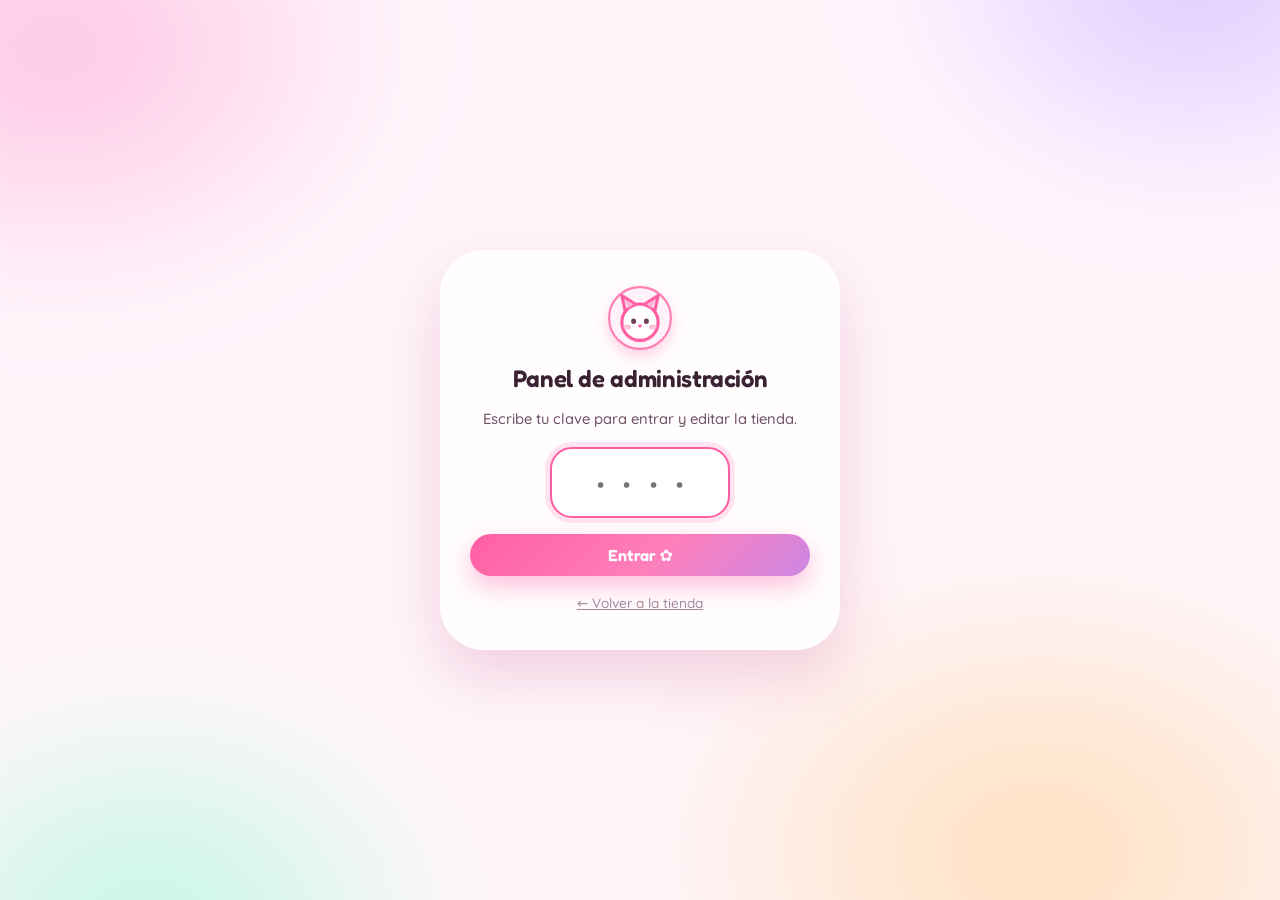
==== admin.html @ 4f2f4267 "Cargador de logo propio desde el panel Se sube desde Contenido → Identidad y se muestra en grande en" ====
<!DOCTYPE html>
<html lang="es">
<head>
<meta charset="UTF-8" />
<meta name="viewport" content="width=device-width, initial-scale=1" />
<title>Panel de administración · Verona's Cute Shop</title>
<meta name="robots" content="noindex, nofollow" />
<meta name="theme-color" content="#3a2233" />
<link rel="icon" href="assets/favicon.svg" type="image/svg+xml" />

<!-- instalable como app aparte de la tienda -->
<link rel="manifest" href="admin.webmanifest" />
<link rel="apple-touch-icon" href="assets/admin-apple-touch-icon.png" />
<meta name="apple-mobile-web-app-capable" content="yes" />
<meta name="mobile-web-app-capable" content="yes" />
<meta name="apple-mobile-web-app-status-bar-style" content="black-translucent" />
<meta name="apple-mobile-web-app-title" content="Verona Admin" />
<meta name="application-name" content="Verona Admin" />

<link rel="preconnect" href="https://fonts.googleapis.com" />
<link rel="preconnect" href="https://fonts.gstatic.com" crossorigin />
<link rel="stylesheet" href="https://fonts.googleapis.com/css2?family=Fredoka:wght@400;500;600&family=Quicksand:wght@500;600;700&family=Caveat:wght@600;700&display=swap" />
<link rel="stylesheet" href="styles.css?v=20260809" />
<link rel="stylesheet" href="admin.css?v=20260809" />
</head>

<body class="admin" data-install-banner="el panel de administración" data-install-icon="assets/admin-icon-192.png">
<div class="mesh" aria-hidden="true"></div>

<!-- ══════════════════════════════════════════ acceso -->
<section class="login-wrap" data-login>
  <form class="login-card" data-login-form>
    <span class="logo-mark" aria-hidden="true"><img src="assets/favicon.svg" alt="" /></span>
    <h1 style="font-size:1.5rem">Panel de administración</h1>
    <p style="color:var(--ink-soft);font-size:.92rem">Escribe tu clave para entrar y editar la tienda.</p>
    <input class="pin-input" type="password" inputmode="numeric" maxlength="12" placeholder="••••"
           data-pin autocomplete="current-password" aria-label="Clave de administrador" />
    <p class="note" data-login-error hidden style="font-size:.85rem">Clave incorrecta. Intenta de nuevo.</p>
    <button class="btn btn-primary btn-block" type="submit">Entrar ✿</button>
    <a href="index.html" style="font-size:.85rem;color:var(--ink-mute);text-decoration:underline">← Volver a la tienda</a>
  </form>
</section>

<!-- ══════════════════════════════════════════ panel -->
<div class="admin-shell" data-shell hidden>

  <aside class="admin-side">
    <div class="admin-brand">
      <span class="logo-mark" aria-hidden="true"><img src="assets/favicon.svg" alt="" /></span>
      <span><b data-brand-full>Verona's Cute Shop</b><small>Administración</small></span>
    </div>

    <nav class="admin-nav" data-tabs aria-label="Secciones del panel">
      <button type="button" data-tab="pedidos" class="is-active">📦 Pedidos <span class="badge" data-orders-badge hidden>0</span></button>
      <button type="button" data-tab="productos">🛍️ Productos</button>
      <button type="button" data-tab="categorias">🏷️ Categorías</button>
      <button type="button" data-tab="franelas">👕 Franelas</button>
      <button type="button" data-tab="contenido">✏️ Contenido</button>
      <button type="button" data-tab="publicar">🚀 Publicar</button>
    </nav>

    <div style="margin-top:auto;display:grid;gap:.4rem">
      <button class="btn btn-primary btn-sm side-publish" type="button" data-publish-now>
        <span data-side-publish-label>Publicar en la web</span>
      </button>
      <span class="side-publish-state" data-side-pub-state>Revisando…</span>
      <button class="tiny-btn solid" type="button" data-install data-install-always>📲 Instalar el panel</button>
      <a class="tiny-btn" href="index.html" target="_blank" rel="noopener" style="text-align:center">Ver la tienda ↗</a>
      <button class="tiny-btn danger" type="button" data-logout>Cerrar sesión</button>
    </div>
  </aside>

  <main class="admin-main">
    <div class="container">

      <!-- ─────────────────────────────── PEDIDOS -->
      <section class="panel is-active" data-panel="pedidos">
        <div class="panel-head">
          <div>
            <span class="kicker">Pedidos</span>
            <h2>Pedidos recibidos</h2>
            <p>Los pedidos hechos desde este navegador aparecen aquí. Los de tus clientes llegan por WhatsApp.</p>
          </div>
          <div style="display:flex;gap:.4rem;flex-wrap:wrap">
            <label class="tiny-btn">Importar pedido<input type="file" accept="application/json" hidden data-order-import /></label>
            <button class="tiny-btn" type="button" data-orders-export>Exportar todo</button>
          </div>
        </div>

        <div class="stat-grid" data-order-stats></div>

        <div class="note info" style="margin-bottom:1rem">
          <b>Importante:</b> esta página es estática (sin servidor), así que los pedidos se guardan en el navegador
          de quien los hace. El pedido completo te llega siempre por WhatsApp con su código
          (ej. VC-1234) y las imágenes del diseño adjuntas.
        </div>

        <div class="rows" data-orders-list></div>
      </section>

      <!-- ─────────────────────────────── PRODUCTOS -->
      <section class="panel" data-panel="productos">
        <div class="panel-head">
          <div>
            <span class="kicker">Catálogo</span>
            <h2>Productos</h2>
            <p>Agrega, edita, reordena o elimina lo que vendes.</p>
          </div>
          <button class="btn btn-primary btn-sm" type="button" data-product-new>+ Nuevo producto</button>
        </div>
        <div class="rows" data-products-list></div>
      </section>

      <!-- ─────────────────────────────── CATEGORÍAS -->
      <section class="panel" data-panel="categorias">
        <div class="panel-head">
          <div>
            <span class="kicker">Organización</span>
            <h2>Categorías</h2>
            <p>Son los filtros que ve el cliente arriba del catálogo.</p>
          </div>
          <button class="btn btn-primary btn-sm" type="button" data-cat-new>+ Nueva categoría</button>
        </div>
        <div class="box"><div class="rows" data-cats-list></div></div>
      </section>

      <!-- ─────────────────────────────── FRANELAS -->
      <section class="panel" data-panel="franelas">
        <div class="panel-head">
          <div>
            <span class="kicker">Personalizadas</span>
            <h2>Franelas</h2>
            <p>Precio base, colores, tallas con medidas y zonas de estampado.</p>
          </div>
          <div class="onoff">
            <span data-tee-onoff-text>Se ve en la tienda</span>
            <button class="switch is-on" type="button" role="switch" aria-checked="true"
                    data-tee-toggle aria-label="Mostrar u ocultar la sección de franelas">
              <span class="switch-knob"></span>
            </button>
          </div>
        </div>

        <div class="note" data-tee-off-note hidden>
          <b>La sección de franelas está oculta.</b> En la tienda no aparece el diseñador,
          ni la guía de tallas, ni los enlaces que llevan a ella. Puedes seguir editando aquí
          y encenderla cuando quieras.
        </div>

        <div class="box">
          <h3>Textos y precio</h3>
          <p class="sub">Lo que ve el cliente en la sección de franelas.</p>
          <div class="rows">
            <div class="cols-2">
              <div class="field"><label>Título</label><input data-tee="title" /></div>
              <div class="field"><label>Precio base</label><input data-tee="basePrice" type="number" step="0.5" min="0" /></div>
            </div>
            <div class="field"><label>Subtítulo</label><input data-tee="subtitle" /></div>
            <div class="field"><label>Nombre que aparece en el carrito y el pedido</label><input data-tee="productName" /></div>
            <div class="field"><label>Descripción (material, cuidados…)</label><textarea data-tee="description" rows="2"></textarea></div>
            <div class="field"><label>Nota de la guía de tallas</label><input data-tee="sizeGuideNote" /></div>
          </div>
        </div>

        <div class="box">
          <div class="head-row"><h4>Colores disponibles</h4><button class="tiny-btn solid" type="button" data-color-new>+ Color</button></div>
          <div class="rows" data-colors-list></div>
        </div>

        <div class="box">
          <div class="head-row"><h4>Tallas y medidas (cm)</h4><button class="tiny-btn solid" type="button" data-size-new>+ Talla</button></div>
          <div class="size-row" style="font-size:.76rem;font-weight:800;color:var(--ink-mute);text-transform:uppercase;letter-spacing:.06em">
            <span>Talla</span><span>Ancho</span><span>Largo</span><span>Manga</span><span>Recargo</span><span></span>
          </div>
          <div class="rows" data-sizes-list style="margin-top:.4rem"></div>
        </div>

        <div class="box">
          <div class="head-row"><h4>Zonas de estampado</h4><button class="tiny-btn solid" type="button" data-zone-new>+ Zona</button></div>
          <p class="sub">El área se mide sobre el dibujo de la franela (600 × 700). Cambia los números y mira la vista previa.</p>
          <div class="cols-2" style="align-items:start">
            <div class="rows" data-zones-list></div>
            <div style="position:sticky;top:1rem">
              <div class="tee-stage" style="min-height:280px">
                <svg class="tee-svg" viewBox="0 0 600 700" data-zone-preview role="img" aria-label="Vista previa de las zonas"></svg>
              </div>
              <p class="sub" style="text-align:center;margin-top:.5rem">Vista previa de las zonas del <b data-zone-preview-side>frente</b></p>
            </div>
          </div>
        </div>
      </section>

      <!-- ─────────────────────────────── CONTENIDO -->
      <section class="panel" data-panel="contenido">
        <div class="panel-head">
          <div>
            <span class="kicker">Tu tienda</span>
            <h2>Contenido y ajustes</h2>
            <p>Nombre, textos, contacto, colores y pagos.</p>
          </div>
        </div>

        <div class="box">
          <h3>Identidad</h3>
          <div class="rows">
            <div class="cols-2">
              <div class="field"><label>Nombre (línea 1)</label><input data-set="name" /></div>
              <div class="field"><label>Nombre (línea 2)</label><input data-set="name2" /></div>
            </div>
            <div class="cols-2">
              <div class="field"><label>Usuario de Instagram</label><input data-set="handle" /></div>
              <div class="field"><label>Frase corta</label><input data-set="tagline" /></div>
            </div>
            <div class="field">
              <label>Logo de la tienda</label>
              <div class="drop-zone" data-logo-zone></div>
              <label class="hint" style="display:flex;gap:.45rem;align-items:center;cursor:pointer">
                <input type="checkbox" data-logo-nobg checked style="width:auto" />
                Quitar el fondo blanco de alrededor (recomendado)
              </label>
              <span class="hint">Se ve grande en la portada de la tienda. Se achica solo, no te preocupes por el peso.</span>
            </div>

            <div class="cols-3">
              <div class="field"><label>Color principal</label><input data-set="accent" type="color" style="height:46px" /></div>
              <div class="field"><label>Color secundario</label><input data-set="accent2" type="color" style="height:46px" /></div>
              <div class="field"><label>Símbolo de moneda</label><input data-set="currency" /></div>
            </div>
          </div>
        </div>

        <div class="box">
          <h3>Portada</h3>
          <div class="rows">
            <div class="cols-2">
              <div class="field"><label>Título línea 1</label><input data-set="heroTitle" /></div>
              <div class="field"><label>Título línea 2 (resaltada)</label><input data-set="heroTitleEm" /></div>
            </div>
            <div class="field"><label>Texto de bienvenida</label><textarea data-set="heroSub" rows="2"></textarea></div>
            <div class="field">
              <label>Cinta de anuncios (separa las frases con ·)</label>
              <input data-set="announcement" />
            </div>
          </div>
        </div>

        <div class="box">
          <h3>Contacto y logística</h3>
          <div class="rows">
            <div class="cols-2">
              <div class="field">
                <label>WhatsApp (con código de país, solo números)</label>
                <input data-set="whatsapp" inputmode="numeric" placeholder="584121234567" />
                <span class="hint">Venezuela: 58 + número sin el 0. Ej: 0412-1234567 → 584121234567</span>
              </div>
              <div class="field"><label>Enlace de Instagram</label><input data-set="instagram" /></div>
            </div>
            <div class="field"><label>Ubicación</label><input data-set="location" /></div>
            <div class="cols-2">
              <div class="field"><label>Texto de envíos</label><textarea data-set="shipping" rows="2"></textarea></div>
              <div class="field"><label>Formas de pago</label><textarea data-set="payments" rows="2"></textarea></div>
            </div>
          </div>
        </div>

        <div class="box">
          <h3>Nosotros</h3>
          <div class="rows">
            <div class="field"><label>Título</label><input data-set="aboutTitle" /></div>
            <div class="field"><label>Texto</label><textarea data-set="aboutText" rows="4"></textarea></div>
          </div>
        </div>

        <div class="box">
          <div class="head-row"><h4>Pasos de "Cómo comprar"</h4><button class="tiny-btn solid" type="button" data-step-new>+ Paso</button></div>
          <div class="rows" data-steps-list></div>
        </div>

        <div class="box">
          <div class="head-row"><h4>Preguntas frecuentes</h4><button class="tiny-btn solid" type="button" data-faq-new>+ Pregunta</button></div>
          <div class="rows" data-faqs-list></div>
        </div>

        <div class="box">
          <h3>Seguridad</h3>
          <p class="sub">La clave protege el panel en el navegador. No es seguridad real: cualquiera con conocimientos
             puede ver el código de la página. No guardes aquí datos sensibles.</p>
          <div class="cols-2">
            <div class="field"><label>Clave del panel</label><input data-set="adminPin" /></div>
          </div>
        </div>
      </section>

      <!-- ─────────────────────────────── PUBLICAR -->
      <section class="panel" data-panel="publicar">
        <div class="panel-head">
          <div>
            <span class="kicker">Guardar y publicar</span>
            <h2>Publicar cambios</h2>
            <p>Tus cambios ya se ven en este navegador. Para que los vea todo el mundo, sube el archivo generado.</p>
          </div>
        </div>

        <div class="box">
          <h3>1 · Publicar con un botón</h3>
          <p class="sub">Conecta el panel con tu GitHub una sola vez. Después, publicar es un clic
             y la web se actualiza sola en menos de un minuto.</p>

          <div class="pub-state" data-pub-state>
            <span class="pub-dot"></span>
            <span data-pub-text>Revisando…</span>
          </div>

          <div style="display:flex;gap:.5rem;flex-wrap:wrap;margin-top:.9rem">
            <button class="btn btn-primary" type="button" data-publish-now>Publicar en la web 🚀</button>
            <button class="tiny-btn" type="button" data-gh-toggle>Conexión con GitHub</button>
            <button class="tiny-btn" type="button" data-preview-manifest>Ver el contenido</button>
            <button class="tiny-btn" type="button" data-export-manifest>Descargar el archivo</button>
          </div>

          <pre data-manifest-preview hidden style="margin-top:1rem;max-height:280px;overflow:auto;background:#2b1f28;color:#ffd7ea;padding:1rem;border-radius:16px;font-size:.75rem"></pre>

          <!-- ---------- ajustes de conexión ---------- -->
          <div class="gh-box" data-gh-box hidden>
            <h4>Conexión con GitHub</h4>
            <p class="sub">Se guarda solo en este navegador. Nunca se sube a la web ni entra en los respaldos.</p>

            <div class="cols-3">
              <div class="field"><label>Usuario</label><input data-gh="owner" placeholder="veronascuteshop" /></div>
              <div class="field"><label>Repositorio</label><input data-gh="repo" placeholder="Shop" /></div>
              <div class="field"><label>Rama</label><input data-gh="branch" placeholder="main" /></div>
            </div>
            <div class="field"><label>Archivo que se actualiza</label><input data-gh="path" placeholder="lib/manifest.js" /></div>
            <div class="field">
              <label>Clave de acceso (token)</label>
              <input data-gh="token" type="password" autocomplete="off" placeholder="github_pat_..." />
              <span class="hint">Se muestra en puntitos y no se puede leer desde la web.</span>
            </div>

            <div style="display:flex;gap:.5rem;flex-wrap:wrap;margin-top:.6rem">
              <button class="tiny-btn solid" type="button" data-gh-test>Probar conexión</button>
              <button class="tiny-btn danger" type="button" data-gh-forget>Olvidar la clave</button>
            </div>
            <p class="gh-result" data-gh-result hidden></p>

            <details class="gh-help">
              <summary>¿Cómo saco la clave de acceso? (una sola vez, 2 minutos)</summary>
              <ol>
                <li>Entra a <b>github.com</b> → tu foto arriba a la derecha → <b>Settings</b>.</li>
                <li>Baja del todo en el menú izquierdo → <b>Developer settings</b>.</li>
                <li><b>Personal access tokens</b> → <b>Fine-grained tokens</b> → <b>Generate new token</b>.</li>
                <li>Ponle un nombre (ej. <i>panel tienda</i>) y una duración larga en <i>Expiration</i>.</li>
                <li>En <b>Repository access</b> elige <b>Only select repositories</b> → marca <b>Shop</b>.</li>
                <li>En <b>Permissions → Repository permissions</b> busca <b>Contents</b> y ponlo en
                    <b>Read and write</b>. No le des ningún otro permiso.</li>
                <li><b>Generate token</b>, cópialo y pégalo aquí arriba. GitHub solo te lo muestra una vez.</li>
              </ol>
              <p class="sub" style="margin-top:.6rem">
                Esa clave solo puede editar archivos de ese repositorio: no puede entrar a tu cuenta,
                ni borrarla, ni tocar tus otros proyectos. Si algún día quieres anularla, entra a esa
                misma pantalla de GitHub y pulsa <b>Revoke</b>.
              </p>
            </details>
          </div>
        </div>

        <div class="box">
          <h3>2 · Copia de seguridad</h3>
          <p class="sub">Guarda un respaldo con todo (productos, franelas, ajustes y pedidos) o restaura uno anterior.</p>
          <div style="display:flex;gap:.5rem;flex-wrap:wrap">
            <button class="tiny-btn solid" type="button" data-backup>Descargar respaldo</button>
            <label class="tiny-btn">Restaurar respaldo<input type="file" accept="application/json" hidden data-restore /></label>
          </div>
        </div>

        <div class="box">
          <h3>3 · Volver a empezar</h3>
          <p class="sub">Borra los cambios guardados en este navegador y vuelve al contenido del archivo manifest.js.</p>
          <button class="tiny-btn danger" type="button" data-reset>Restablecer contenido</button>
        </div>

        <div class="note">
          <b>Consejo:</b> cada vez que subas archivos nuevos a tu hosting, cambia el número <code>?v=20260809</code>
          por la fecha del día en <code>index.html</code> y <code>admin.html</code>. Así los clientes ven la versión nueva
          sin tener que borrar caché.
        </div>
      </section>

    </div>
  </main>
</div>

<!-- ══════════════════════════════════════════ modal de edición -->
<div class="overlay" data-overlay></div>
<div class="modal" data-edit-modal role="dialog" aria-modal="true" aria-label="Editar">
  <div class="modal-card wide" data-edit-card></div>
</div>

<div class="sticky-save" data-saved><span>Guardado ✓</span></div>
<div class="toast-wrap" data-toasts aria-live="polite"></div>

<script defer src="lib/manifest.js?v=20260809"></script>
<script defer src="lib/store.js?v=20260809"></script>
<script defer src="lib/tee.js?v=20260809"></script>
<script defer src="lib/github.js?v=20260809"></script>
<script defer src="lib/pwa.js?v=20260809"></script>
<script defer src="admin.js?v=20260809"></script>
</body>
</html>
---- styles.css ----
/* =============================================================================
   Verona's Cute Shop — styles.css
   1. Tokens · 2. Reset · 3. Utilidades · 4. Tipografía · 5. Componentes
   6. Secciones · 7. Franelas · 8. Carrito y modales · 9. Efectos · 10. Responsive
   ============================================================================= */

/* =============================================================
   1. Tokens
   ============================================================= */
:root {
  --accent:      #ff5fa2;
  --accent-2:    #a98bff;
  --accent-3:    #ffd166;
  --mint:        #6fe3c4;
  --peach:       #ffb59b;

  --bg:          #fff6fa;
  --bg-2:        #ffeef6;
  --paper:       #ffffff;
  --ink:         #3a2233;
  --ink-soft:    #6d4d61;
  --ink-mute:    #a3899a;
  --line:        rgba(58, 34, 51, 0.10);
  --line-strong: rgba(58, 34, 51, 0.18);

  --glass:       rgba(255, 255, 255, 0.62);
  --glass-2:     rgba(255, 255, 255, 0.38);

  --shadow-sm:   0 4px 14px rgba(214, 96, 152, 0.12);
  --shadow:      0 14px 34px rgba(214, 96, 152, 0.16);
  --shadow-lg:   0 26px 60px rgba(190, 76, 132, 0.22);

  --r-sm: 14px;
  --r:    22px;
  --r-lg: 32px;
  --r-xl: 44px;

  --display: "Fredoka", "Trebuchet MS", system-ui, sans-serif;
  --sans:    "Quicksand", system-ui, -apple-system, "Segoe UI", sans-serif;
  --hand:    "Caveat", "Comic Sans MS", cursive;

  --ease-out:    cubic-bezier(0.16, 1, 0.3, 1);
  --ease-bounce: cubic-bezier(0.34, 1.56, 0.64, 1);

  --nav-h: 74px;
  --maxw: 1220px;
}

/* =============================================================
   2. Reset & base
   ============================================================= */
*, *::before, *::after { box-sizing: border-box; margin: 0; }
[hidden] { display: none !important; }
html {
  -webkit-text-size-adjust: 100%;
  tab-size: 2;
  overflow-x: clip;
  scroll-behavior: smooth;
  scroll-padding-top: 96px;
}
body {
  font-family: var(--sans);
  font-size: 16.5px;
  font-weight: 500;
  line-height: 1.62;
  color: var(--ink);
  background: var(--bg);
  overflow-x: clip;
  -webkit-font-smoothing: antialiased;
  text-rendering: optimizeLegibility;
  min-height: 100svh;
}
img, svg, video, canvas { display: block; max-width: 100%; }
img { height: auto; }
button { font: inherit; color: inherit; cursor: pointer; border: 0; background: none; }
input, select, textarea { font: inherit; color: inherit; }
a { color: inherit; text-decoration: none; }
p { text-wrap: pretty; }
h1, h2, h3, h4 { font-family: var(--display); font-weight: 600; line-height: 1.06; text-wrap: balance; letter-spacing: -0.015em; }
ul { list-style: none; padding: 0; }
::selection { background: var(--accent); color: #fff; }

:focus-visible { outline: 3px solid var(--accent-2); outline-offset: 3px; border-radius: 8px; }

::-webkit-scrollbar { width: 12px; height: 12px; }
::-webkit-scrollbar-track { background: var(--bg-2); }
::-webkit-scrollbar-thumb { background: #ffbfd9; border-radius: 99px; border: 3px solid var(--bg-2); }
::-webkit-scrollbar-thumb:hover { background: var(--accent); }

.skip-link {
  position: fixed; top: -100px; left: 1rem; z-index: 9999;
  padding: .7rem 1.1rem; background: var(--ink); color: #fff;
  border-radius: 12px; font-weight: 700;
}
.skip-link:focus { top: 1rem; }

/* =============================================================
   3. Utilidades
   ============================================================= */
.container { width: min(100% - 2.2rem, var(--maxw)); margin-inline: auto; }
.sr-only {
  position: absolute; width: 1px; height: 1px; padding: 0; overflow: hidden;
  clip: rect(0 0 0 0); white-space: nowrap; border: 0;
}
.section { padding-block: clamp(3.6rem, 9vw, 7rem); position: relative; }
.kicker {
  font-family: var(--display); font-size: .78rem; font-weight: 600;
  letter-spacing: .22em; text-transform: uppercase; color: var(--accent);
  display: inline-flex; align-items: center; gap: .5rem;
}
.kicker::before { content: "✦"; font-size: .9em; }
.sec-head { display: grid; gap: .7rem; margin-bottom: clamp(1.8rem, 4vw, 3rem); }
.sec-head h2 { font-size: clamp(2rem, 5.4vw, 3.4rem); }
.sec-head p { color: var(--ink-soft); max-width: 56ch; }
.hand { font-family: var(--hand); font-size: 1.5em; line-height: .9; color: var(--accent-2); }
.center { text-align: center; justify-items: center; }
.center p { margin-inline: auto; }

/* =============================================================
   4. Fondo de malla animado
   ============================================================= */
.mesh {
  position: fixed; inset: -20vh -10vw; z-index: -2; pointer-events: none;
  background:
    radial-gradient(38% 34% at 12% 18%, #ffc7e0 0%, transparent 62%),
    radial-gradient(34% 32% at 86% 12%, #d8c9ff 0%, transparent 60%),
    radial-gradient(42% 38% at 76% 82%, #ffe0c2 0%, transparent 62%),
    radial-gradient(36% 34% at 18% 88%, #c7f4e6 0%, transparent 60%),
    var(--bg);
  filter: blur(56px) saturate(126%);
  animation: meshDrift 34s ease-in-out infinite alternate;
  will-change: transform;
}
@keyframes meshDrift {
  0%   { transform: scale(1) rotate(0deg) translate3d(0, 0, 0); }
  50%  { transform: scale(1.12) rotate(4deg) translate3d(1.5%, -1.5%, 0); }
  100% { transform: scale(1.05) rotate(-3deg) translate3d(-1.5%, 1%, 0); }
}
.grain {
  position: fixed; inset: 0; z-index: -1; pointer-events: none; opacity: .35;
  background-image: url("data:image/svg+xml,%3Csvg xmlns='http://www.w3.org/2000/svg' width='140' height='140'%3E%3Cfilter id='n'%3E%3CfeTurbulence type='fractalNoise' baseFrequency='.85' numOctaves='3'/%3E%3C/filter%3E%3Crect width='100%25' height='100%25' filter='url(%23n)' opacity='.055'/%3E%3C/svg%3E");
}

/* =============================================================
   5. Componentes
   ============================================================= */
.glass {
  background: rgba(255, 255, 255, 0.82);
  border: 1.5px solid rgba(255, 255, 255, 0.85);
  border-radius: var(--r-lg);
  box-shadow: var(--shadow);
}
@supports (backdrop-filter: blur(18px)) {
  .glass {
    background: var(--glass);
    backdrop-filter: blur(20px) saturate(180%);
    -webkit-backdrop-filter: blur(20px) saturate(180%);
  }
}

.btn {
  display: inline-flex; align-items: center; justify-content: center; gap: .55rem;
  padding: .82rem 1.5rem; border-radius: 99px;
  font-family: var(--display); font-weight: 600; font-size: 1rem;
  line-height: 1; white-space: nowrap;
  transition: transform .34s var(--ease-bounce), box-shadow .34s var(--ease-out), background .25s;
  will-change: transform;
}
.btn:hover { transform: translateY(-3px) scale(1.03); }
.btn:active { transform: translateY(0) scale(.98); }
.btn-primary {
  background: linear-gradient(135deg, var(--accent) 0%, #ff7fbb 55%, var(--accent-2) 130%);
  color: #fff; box-shadow: 0 10px 24px rgba(255, 95, 162, .38);
}
.btn-primary:hover { box-shadow: 0 16px 34px rgba(255, 95, 162, .48); }
.btn-ghost {
  background: rgba(255, 255, 255, .78); color: var(--ink);
  border: 2px solid rgba(255, 255, 255, .95); box-shadow: var(--shadow-sm);
}
.btn-ghost:hover { background: #fff; }
.btn-line { background: none; border: 2px solid var(--line-strong); color: var(--ink); }
.btn-line:hover { border-color: var(--accent); color: var(--accent); }
.btn-sm { padding: .55rem 1rem; font-size: .9rem; }
.btn-block { width: 100%; }
.btn:disabled, .btn[disabled] { opacity: .45; cursor: not-allowed; transform: none !important; }

.chip {
  display: inline-flex; align-items: center; gap: .45rem;
  padding: .55rem 1.05rem; border-radius: 99px;
  background: rgba(255, 255, 255, .72); border: 2px solid transparent;
  font-weight: 700; font-size: .93rem; color: var(--ink-soft);
  box-shadow: var(--shadow-sm);
  transition: all .3s var(--ease-out);
}
.chip:hover { color: var(--ink); transform: translateY(-2px); }
.chip.is-active {
  background: var(--ink); color: #fff; border-color: var(--ink);
  box-shadow: 0 10px 22px rgba(58, 34, 51, .28);
}

.pill {
  display: inline-block; padding: .3rem .7rem; border-radius: 99px;
  font-size: .72rem; font-weight: 800; letter-spacing: .06em; text-transform: uppercase;
}
.pill-new  { background: var(--mint); color: #0d4a3c; }
.pill-off  { background: var(--accent-3); color: #5b4200; }
.pill-top  { background: var(--accent); color: #fff; }
.pill-out  { background: #e6dde3; color: #6d4d61; }

.field { display: grid; gap: .4rem; }
.field > label {
  font-family: var(--display); font-weight: 600; font-size: .88rem;
  color: var(--ink-soft); letter-spacing: .02em;
}
.field input, .field select, .field textarea {
  width: 100%; padding: .78rem 1rem;
  background: rgba(255, 255, 255, .9);
  border: 2px solid var(--line); border-radius: var(--r-sm);
  font-weight: 600; transition: border-color .25s, box-shadow .25s;
}
.field input:focus, .field select:focus, .field textarea:focus {
  outline: none; border-color: var(--accent);
  box-shadow: 0 0 0 4px rgba(255, 95, 162, .16);
}
.field textarea { resize: vertical; min-height: 84px; }
.field .hint { font-size: .8rem; color: var(--ink-mute); }

/* =============================================================
   6. Barra de anuncios + navegación
   ============================================================= */
.ticker {
  background: var(--ink); color: #ffe9f3; overflow: hidden;
  font-family: var(--display); font-size: .82rem; letter-spacing: .16em;
  text-transform: uppercase; padding-block: .5rem;
  position: relative; z-index: 60;
}
.ticker-track { display: flex; width: max-content; animation: tickerMove 34s linear infinite; }
.ticker-track span { padding-inline: 1.4rem; white-space: nowrap; }
.ticker-track span::after { content: "✿"; margin-left: 1.4rem; color: var(--accent); }
@keyframes tickerMove { to { transform: translateX(-50%); } }

.nav {
  position: sticky; top: 0; z-index: 55;
  padding: .8rem 0;
  transition: padding .3s var(--ease-out);
}
.nav-inner {
  display: flex; align-items: center; gap: 1rem;
  padding: .55rem .65rem .55rem 1.15rem;
  border-radius: 99px;
  background: rgba(255, 255, 255, .72);
  border: 1.5px solid rgba(255, 255, 255, .9);
  box-shadow: 0 8px 26px rgba(214, 96, 152, .16);
  transition: box-shadow .3s var(--ease-out), background .3s;
}
@supports (backdrop-filter: blur(18px)) {
  .nav-inner { background: rgba(255, 255, 255, .55); backdrop-filter: blur(18px) saturate(180%); -webkit-backdrop-filter: blur(18px) saturate(180%); }
}
.nav.is-stuck .nav-inner { box-shadow: 0 14px 40px rgba(214, 96, 152, .26); background: rgba(255, 255, 255, .82); }

.logo { display: flex; align-items: center; gap: .6rem; margin-right: auto; }
/* El SVG del logo ya trae su propio círculo y borde rosado */
.logo-mark {
  width: 42px; height: 42px; flex: none; border-radius: 50%;
  display: grid; place-items: center; font-size: 1.1rem;
  box-shadow: 0 6px 14px rgba(255, 95, 162, .28);
}
.logo-mark img { width: 100%; height: 100%; object-fit: contain; }
.logo-text { display: grid; line-height: 1; }
.logo-text b { font-family: var(--display); font-size: 1.12rem; font-weight: 600; letter-spacing: -.01em; }
.logo-text small { font-size: .66rem; letter-spacing: .2em; text-transform: uppercase; color: var(--accent); font-weight: 700; }

.nav-links { display: none; align-items: center; gap: .3rem; }
.nav-links a {
  position: relative; padding: .5rem .85rem; border-radius: 99px;
  font-weight: 700; font-size: .95rem; color: var(--ink-soft);
  transition: color .25s;
}
.nav-links a::after {
  content: ""; position: absolute; left: 50%; bottom: .28rem;
  width: 0; height: 3px; border-radius: 9px; background: var(--accent);
  transform: translateX(-50%); transition: width .32s var(--ease-out);
}
.nav-links a:hover { color: var(--ink); }
.nav-links a:hover::after, .nav-links a.is-current::after { width: 46%; }

.nav-actions { display: flex; align-items: center; gap: .4rem; }
.icon-btn {
  width: 44px; height: 44px; border-radius: 50%; display: grid; place-items: center;
  background: #fff; box-shadow: var(--shadow-sm); font-size: 1.15rem;
  transition: transform .3s var(--ease-bounce), box-shadow .3s;
  position: relative;
}
.icon-btn:hover { transform: translateY(-3px) rotate(-6deg); box-shadow: var(--shadow); }
.cart-count {
  position: absolute; top: -3px; right: -3px; min-width: 21px; height: 21px; padding: 0 5px;
  border-radius: 99px; background: var(--accent); color: #fff;
  font-size: .72rem; font-weight: 800; display: grid; place-items: center;
  border: 2px solid #fff; transform: scale(0); transition: transform .3s var(--ease-bounce);
}
.cart-count.is-on { transform: scale(1); }

.nav-toggle { display: grid; }
.nav-drawer {
  display: none; margin-top: .6rem; padding: 1rem;
  border-radius: var(--r-lg); background: rgba(255, 255, 255, .93);
  box-shadow: var(--shadow); gap: .2rem;
}
.nav-drawer.is-open { display: grid; }
.nav-drawer a { padding: .75rem 1rem; border-radius: var(--r-sm); font-weight: 700; }
.nav-drawer a:hover { background: var(--bg-2); }

/* =============================================================
   7. Hero
   ============================================================= */
.hero { position: relative; padding-block: clamp(2.5rem, 7vw, 5rem) clamp(3rem, 8vw, 6rem); }
.hero-grid { display: grid; gap: clamp(2rem, 5vw, 3.5rem); align-items: center; }
.hero-copy { display: grid; gap: 1.2rem; justify-items: start; }
.hero h1 {
  font-size: clamp(2.7rem, 9.5vw, 5.6rem);
  line-height: .96; letter-spacing: -.03em; max-width: 13ch;
}
.hero h1 em {
  font-style: normal; display: block; position: relative;
  background: linear-gradient(100deg, var(--accent) 0%, #ff8ec8 40%, var(--accent-2) 100%);
  -webkit-background-clip: text; background-clip: text; color: transparent;
}
.hero h1 em::after {
  content: ""; position: absolute; left: 0; right: 12%; bottom: .06em; height: .16em;
  background: var(--accent-3); border-radius: 99px; z-index: -1; opacity: .55;
  transform: rotate(-1deg);
}
.hero-sub { font-size: clamp(1rem, 2.1vw, 1.18rem); color: var(--ink-soft); max-width: 44ch; }
.hero-cta { display: flex; flex-wrap: wrap; gap: .7rem; }
.hero-meta { display: flex; flex-wrap: wrap; gap: 1.2rem; font-size: .88rem; color: var(--ink-soft); font-weight: 700; }
.hero-meta span { display: inline-flex; align-items: center; gap: .4rem; }
.dot-live {
  width: 9px; height: 9px; border-radius: 50%; background: var(--mint);
  box-shadow: 0 0 0 0 rgba(111, 227, 196, .8); animation: pulseDot 2.4s infinite;
}
@keyframes pulseDot {
  70% { box-shadow: 0 0 0 11px rgba(111, 227, 196, 0); }
  100% { box-shadow: 0 0 0 0 rgba(111, 227, 196, 0); }
}

/* Collage de stickers del hero */
.hero-art { position: relative; min-height: 320px; display: grid; place-items: center; }
.sticker {
  position: absolute; display: grid; gap: .2rem; place-items: center;
  padding: 1rem 1.1rem; border-radius: 26px;
  background: rgba(255, 255, 255, .8);
  border: 2px solid #fff; box-shadow: var(--shadow);
  font-family: var(--display); font-weight: 600; font-size: .82rem;
  animation: float 7s ease-in-out infinite;
  will-change: transform;
}
.sticker i { font-style: normal; font-size: 2.1rem; line-height: 1; }
.sticker.s1 { top: 2%;  left: 2%;   rotate: -8deg;  animation-delay: 0s; }
.sticker.s2 { top: 8%;  right: 4%;  rotate: 7deg;   animation-delay: .8s; }
.sticker.s3 { bottom: 6%; left: 8%;  rotate: 6deg;  animation-delay: 1.6s; }
.sticker.s4 { bottom: 12%; right: 2%; rotate: -6deg; animation-delay: 2.4s; }
@keyframes float {
  0%, 100% { transform: translateY(0); }
  50%      { transform: translateY(-14px); }
}
.hero-orb {
  width: min(74%, 330px); aspect-ratio: 1; border-radius: 50%;
  background: conic-gradient(from 210deg, #ffd6e8, #e3d6ff, #ffe6c9, #d3f6ea, #ffd6e8);
  filter: blur(4px); opacity: .95;
  display: grid; place-items: center;
  box-shadow: inset 0 0 60px rgba(255, 255, 255, .8), var(--shadow-lg);
  animation: spinSlow 26s linear infinite;
}
@keyframes spinSlow { to { transform: rotate(360deg); } }
.hero-orb-face {
  position: absolute; font-size: clamp(4rem, 13vw, 7.4rem); filter: none;
  animation: float 6s ease-in-out infinite;
}

/* logo propio de la tienda en la portada */
.hero-logo {
  position: relative; z-index: 1;
  width: min(88%, 390px); height: auto;
  filter: drop-shadow(0 18px 34px rgba(214, 96, 152, .28));
  animation: float 7s ease-in-out infinite;
}
@media (prefers-reduced-motion: reduce) { .hero-logo { animation: none; } }

/* =============================================================
   8. Catálogo
   ============================================================= */
.filters { display: flex; flex-wrap: wrap; gap: .55rem; margin-bottom: 2rem; }
.scroll-hint { display: none; }

.grid-products {
  display: grid; gap: clamp(1rem, 2.4vw, 1.6rem);
  grid-template-columns: repeat(auto-fill, minmax(min(100%, 220px), 1fr));
}
.card {
  position: relative; display: flex; flex-direction: column;
  border-radius: var(--r-lg); overflow: hidden;
  background: rgba(255, 255, 255, .78);
  border: 1.5px solid rgba(255, 255, 255, .9);
  box-shadow: var(--shadow-sm);
  transition: transform .4s var(--ease-out), box-shadow .4s var(--ease-out);
  transform-style: preserve-3d;
}
.card:hover { box-shadow: var(--shadow-lg); }
.card-media {
  position: relative; aspect-ratio: 1; overflow: hidden;
  display: grid; place-items: center;
  background: linear-gradient(150deg, var(--c1, #ffe0ee), var(--c2, #e7dcff));
}
.card-media img { width: 100%; height: 100%; object-fit: cover; transition: transform .6s var(--ease-out), filter .4s; }
.card:hover .card-media img { transform: scale(1.08); filter: saturate(1.14); }
.card-emoji { font-size: clamp(3rem, 8vw, 4.4rem); transition: transform .5s var(--ease-bounce); }
.card:hover .card-emoji { transform: scale(1.14) rotate(-8deg); }
.card-badges { position: absolute; top: .7rem; left: .7rem; display: grid; gap: .35rem; justify-items: start; }
.card-fav {
  position: absolute; top: .6rem; right: .6rem; width: 36px; height: 36px;
  border-radius: 50%; background: rgba(255, 255, 255, .9); display: grid; place-items: center;
  font-size: .95rem; box-shadow: var(--shadow-sm); opacity: 0; transform: translateY(-6px);
  transition: all .3s var(--ease-out);
}
.card:hover .card-fav { opacity: 1; transform: none; }
.card-body { padding: .95rem 1.05rem 1.15rem; display: grid; gap: .45rem; flex: 1; }
.card-cat { font-size: .72rem; font-weight: 800; letter-spacing: .12em; text-transform: uppercase; color: var(--accent-2); }
.card h3 { font-size: 1.03rem; line-height: 1.22; }
.card-desc { font-size: .86rem; color: var(--ink-mute); display: -webkit-box; -webkit-line-clamp: 2; -webkit-box-orient: vertical; overflow: hidden; }
.card-foot { display: flex; align-items: center; justify-content: space-between; gap: .6rem; margin-top: auto; padding-top: .5rem; }
.price { font-family: var(--display); font-weight: 600; font-size: 1.28rem; color: var(--ink); }
.price s { font-size: .82rem; color: var(--ink-mute); font-weight: 500; margin-left: .35rem; }
.card-add {
  width: 42px; height: 42px; border-radius: 50%; flex: none;
  background: var(--ink); color: #fff; display: grid; place-items: center;
  font-size: 1.2rem; transition: transform .32s var(--ease-bounce), background .3s;
}
.card-add:hover { background: var(--accent); transform: rotate(90deg) scale(1.08); }
.card.is-out { opacity: .62; }
.card.is-out .card-add { background: var(--ink-mute); pointer-events: none; }

.empty-state {
  padding: 3rem 1rem; text-align: center; color: var(--ink-mute);
  border: 2.5px dashed var(--line-strong); border-radius: var(--r-lg);
}
.empty-state b { display: block; font-family: var(--display); font-size: 1.3rem; color: var(--ink); margin-bottom: .3rem; }

/* =============================================================
   9. Franelas — personalizador
   ============================================================= */
.tee-wrap {
  display: grid; gap: clamp(1.2rem, 3vw, 2rem);
  padding: clamp(1.1rem, 3vw, 2rem);
  border-radius: var(--r-xl);
}
.tee-stage {
  position: relative; border-radius: var(--r-lg); overflow: hidden;
  background:
    radial-gradient(60% 50% at 50% 12%, rgba(255, 255, 255, .95), transparent 70%),
    linear-gradient(160deg, #ffeaf4, #efe6ff 60%, #e6f8f2);
  display: grid; place-items: center; padding: 3.2rem 1rem 3.4rem;
  min-height: 340px;
}
.tee-svg { width: min(100%, 420px); height: auto; touch-action: none; }
.tee-svg [data-art-img] { cursor: grab; }
.tee-svg.is-dragging [data-art-img] { cursor: grabbing; }
.tee-side-toggle {
  position: absolute; top: .8rem; left: 50%; transform: translateX(-50%);
  display: flex; gap: .25rem; padding: .25rem;
  background: rgba(255, 255, 255, .82); border-radius: 99px; box-shadow: var(--shadow-sm);
}
.tee-side-toggle button {
  padding: .42rem 1rem; border-radius: 99px; font-weight: 700; font-size: .86rem;
  color: var(--ink-soft); transition: all .25s;
}
.tee-side-toggle button.is-active { background: var(--ink); color: #fff; }
.tee-hint {
  position: absolute; bottom: .8rem; left: 50%; transform: translateX(-50%);
  font-size: .78rem; font-weight: 700; color: var(--ink-soft);
  background: rgba(255, 255, 255, .8); padding: .3rem .8rem; border-radius: 99px;
  white-space: nowrap;
}
.tee-drop {
  position: absolute; inset: 0; display: grid; place-items: center;
  background: rgba(255, 255, 255, .82); border: 3px dashed var(--accent);
  border-radius: var(--r-lg); font-family: var(--display); font-weight: 600;
  color: var(--accent); opacity: 0; pointer-events: none; transition: opacity .2s;
}
.tee-stage.is-drop .tee-drop { opacity: 1; }

.tee-panel { display: grid; gap: 1.15rem; align-content: start; }
.tee-price-row { display: flex; align-items: baseline; justify-content: space-between; gap: 1rem; flex-wrap: wrap; }
.tee-price { font-family: var(--display); font-size: clamp(1.8rem, 5vw, 2.5rem); font-weight: 600; }
.tee-price small { font-size: .5em; color: var(--ink-mute); font-weight: 500; }

.swatches { display: flex; flex-wrap: wrap; gap: .5rem; }
.swatch {
  width: 38px; height: 38px; border-radius: 50%; position: relative;
  border: 3px solid #fff; box-shadow: 0 0 0 1.5px var(--line-strong), var(--shadow-sm);
  transition: transform .28s var(--ease-bounce), box-shadow .28s;
}
.swatch:hover { transform: translateY(-3px) scale(1.08); }
.swatch.is-active { box-shadow: 0 0 0 3px var(--accent), var(--shadow); transform: scale(1.1); }
.swatch.is-active::after { content: "✓"; position: absolute; inset: 0; display: grid; place-items: center; font-size: .9rem; font-weight: 800; color: var(--check, #3a2233); }

.sizes { display: flex; flex-wrap: wrap; gap: .45rem; }
.size-btn {
  min-width: 52px; padding: .5rem .7rem; border-radius: 14px;
  background: #fff; border: 2px solid var(--line); font-weight: 800; font-size: .92rem;
  color: var(--ink-soft); transition: all .25s var(--ease-out);
}
.size-btn:hover { border-color: var(--accent); color: var(--accent); }
.size-btn.is-active { background: var(--ink); border-color: var(--ink); color: #fff; }

.zone-list { display: grid; gap: .45rem; }
.zone-btn {
  display: flex; align-items: center; justify-content: space-between; gap: .6rem;
  padding: .68rem .9rem; border-radius: var(--r-sm); text-align: left;
  background: #fff; border: 2px solid var(--line); font-weight: 700; font-size: .92rem;
  transition: all .25s var(--ease-out);
}
.zone-btn:hover { border-color: var(--accent-2); }
.zone-btn.is-active { border-color: var(--accent); background: #fff2f8; }
.zone-btn small { color: var(--ink-mute); font-weight: 700; }

.upload-box {
  display: grid; gap: .5rem; padding: 1rem; text-align: center;
  border: 2.5px dashed var(--line-strong); border-radius: var(--r);
  background: rgba(255, 255, 255, .6);
}
.upload-box.has-img { border-style: solid; border-color: var(--mint); background: #f2fdf9; }
.upload-thumb { width: 62px; height: 62px; border-radius: 12px; object-fit: contain; background: #fff; margin-inline: auto; box-shadow: var(--shadow-sm); }

.slider-row { display: grid; gap: .3rem; }
.slider-row .lbl { display: flex; justify-content: space-between; font-size: .84rem; font-weight: 800; color: var(--ink-soft); }
input[type="range"] {
  -webkit-appearance: none; appearance: none; width: 100%; height: 8px;
  background: linear-gradient(90deg, var(--accent), var(--accent-2)); border-radius: 99px; outline: none;
}
input[type="range"]::-webkit-slider-thumb {
  -webkit-appearance: none; width: 24px; height: 24px; border-radius: 50%;
  background: #fff; border: 3px solid var(--accent); cursor: grab;
  box-shadow: var(--shadow-sm); transition: transform .2s;
}
input[type="range"]::-webkit-slider-thumb:active { transform: scale(1.15); cursor: grabbing; }
input[type="range"]::-moz-range-thumb {
  width: 22px; height: 22px; border-radius: 50%; background: #fff;
  border: 3px solid var(--accent); cursor: grab; box-shadow: var(--shadow-sm);
}
.mini-actions { display: flex; flex-wrap: wrap; gap: .4rem; }
.mini-btn {
  padding: .42rem .8rem; border-radius: 99px; background: #fff;
  border: 2px solid var(--line); font-weight: 700; font-size: .82rem;
  transition: all .25s;
}
.mini-btn:hover { border-color: var(--accent); color: var(--accent); }

.tee-steps { display: flex; flex-wrap: wrap; gap: .4rem; font-size: .8rem; font-weight: 700; color: var(--ink-mute); }
.tee-steps b { color: var(--accent); }

/* Tabla de medidas */
.size-guide { display: grid; gap: 1.6rem; }
.ruler-svg { width: min(100%, 380px); margin-inline: auto; }
.table-wrap { overflow-x: auto; border-radius: var(--r); box-shadow: var(--shadow-sm); }
table.sizes-table { width: 100%; border-collapse: collapse; background: rgba(255, 255, 255, .86); min-width: 420px; }
table.sizes-table th, table.sizes-table td { padding: .72rem .9rem; text-align: center; font-weight: 700; font-size: .92rem; }
table.sizes-table thead th {
  background: var(--ink); color: #fff; font-family: var(--display); font-weight: 600;
  letter-spacing: .04em; font-size: .84rem; text-transform: uppercase;
}
table.sizes-table tbody tr:nth-child(even) { background: rgba(255, 240, 247, .7); }
table.sizes-table tbody tr:hover { background: #ffe6f1; }
table.sizes-table td:first-child { font-family: var(--display); font-size: 1.05rem; color: var(--accent); }

/* =============================================================
   10. Pasos, FAQ, footer
   ============================================================= */
.steps-grid { display: grid; gap: 1.2rem; grid-template-columns: repeat(auto-fit, minmax(min(100%, 240px), 1fr)); }
.step {
  padding: 1.6rem 1.4rem; border-radius: var(--r-lg); position: relative;
  background: rgba(255, 255, 255, .74); border: 1.5px solid #fff; box-shadow: var(--shadow-sm);
  transition: transform .4s var(--ease-out);
}
.step:hover { transform: translateY(-6px) rotate(-1deg); }
.step i { font-style: normal; font-size: 2.4rem; display: block; margin-bottom: .5rem; }
.step h3 { font-size: 1.2rem; margin-bottom: .3rem; }
.step p { color: var(--ink-soft); font-size: .95rem; }
.step-n {
  position: absolute; top: 1rem; right: 1.2rem;
  font-family: var(--display); font-size: 2.6rem; font-weight: 600; color: rgba(255, 95, 162, .16); line-height: 1;
}

.info-grid { display: grid; gap: 1rem; grid-template-columns: repeat(auto-fit, minmax(min(100%, 260px), 1fr)); }
.info-card { padding: 1.3rem 1.4rem; border-radius: var(--r); background: rgba(255, 255, 255, .74); border: 1.5px solid #fff; box-shadow: var(--shadow-sm); }
.info-card h4 { font-family: var(--display); font-size: 1.05rem; margin-bottom: .3rem; display: flex; gap: .45rem; align-items: center; }
.info-card p { font-size: .92rem; color: var(--ink-soft); }

.faq { display: grid; gap: .6rem; max-width: 760px; margin-inline: auto; }
.faq details {
  border-radius: var(--r); background: rgba(255, 255, 255, .76);
  border: 1.5px solid #fff; box-shadow: var(--shadow-sm); overflow: hidden;
}
.faq summary {
  padding: 1rem 1.2rem; cursor: pointer; font-family: var(--display); font-weight: 600;
  font-size: 1.02rem; list-style: none; display: flex; justify-content: space-between; gap: 1rem;
}
.faq summary::-webkit-details-marker { display: none; }
.faq summary::after { content: "＋"; color: var(--accent); font-size: 1.2rem; transition: transform .3s; }
.faq details[open] summary::after { transform: rotate(45deg); }
.faq p { padding: 0 1.2rem 1.1rem; color: var(--ink-soft); font-size: .95rem; }

.about-card {
  display: grid; gap: 1.2rem; padding: clamp(1.6rem, 4vw, 3rem);
  border-radius: var(--r-xl); text-align: center; justify-items: center;
}
.about-card p { max-width: 58ch; color: var(--ink-soft); }

.footer { padding-block: 3rem 2rem; margin-top: 2rem; border-top: 2px solid var(--line); }
.footer-grid { display: grid; gap: 1.6rem; grid-template-columns: repeat(auto-fit, minmax(min(100%, 220px), 1fr)); }
.footer h5 { font-family: var(--display); font-size: 1rem; margin-bottom: .5rem; }
.footer a { color: var(--ink-soft); font-weight: 700; font-size: .93rem; }
.footer a:hover { color: var(--accent); }
.footer-bottom {
  margin-top: 2rem; padding-top: 1.2rem; border-top: 2px solid var(--line);
  display: flex; flex-wrap: wrap; gap: .6rem; justify-content: space-between;
  font-size: .82rem; color: var(--ink-mute);
}
.admin-link { font-size: .8rem; opacity: .65; }
.admin-link:hover { opacity: 1; }

/* Botón flotante de WhatsApp */
.wa-float {
  position: fixed; right: 1rem; bottom: 1rem; z-index: 50;
  display: inline-flex; align-items: center; gap: .5rem;
  padding: .8rem 1.15rem; border-radius: 99px;
  background: #25d366; color: #fff; font-family: var(--display); font-weight: 600;
  box-shadow: 0 12px 28px rgba(37, 211, 102, .42);
  transition: transform .34s var(--ease-bounce);
}
.wa-float:hover { transform: translateY(-4px) scale(1.05); }

/* =============================================================
   11. Carrito (drawer) y modales
   ============================================================= */
.overlay {
  position: fixed; inset: 0; z-index: 90; background: rgba(58, 34, 51, .42);
  opacity: 0; pointer-events: none; transition: opacity .3s;
  backdrop-filter: blur(3px);
}
.overlay.is-open { opacity: 1; pointer-events: auto; }

.drawer {
  position: fixed; top: 0; right: 0; bottom: 0; z-index: 95;
  width: min(100%, 430px); display: flex; flex-direction: column;
  background: var(--bg); box-shadow: -20px 0 60px rgba(190, 76, 132, .28);
  transform: translateX(102%); transition: transform .42s var(--ease-out);
}
.drawer.is-open { transform: none; }
.drawer-head {
  display: flex; align-items: center; justify-content: space-between; gap: 1rem;
  padding: 1.1rem 1.2rem; border-bottom: 2px solid var(--line); background: rgba(255, 255, 255, .7);
}
.drawer-head h3 { font-size: 1.25rem; }
.drawer-body { flex: 1; overflow-y: auto; padding: 1rem 1.2rem; display: grid; gap: .8rem; align-content: start; }
.drawer-foot { padding: 1.1rem 1.2rem 1.4rem; border-top: 2px solid var(--line); background: rgba(255, 255, 255, .8); display: grid; gap: .8rem; }
.drawer-total { display: flex; justify-content: space-between; align-items: baseline; font-family: var(--display); font-size: 1.35rem; font-weight: 600; }

.cart-item {
  display: grid; grid-template-columns: 66px 1fr auto; gap: .8rem; align-items: center;
  padding: .7rem; border-radius: var(--r); background: rgba(255, 255, 255, .8); box-shadow: var(--shadow-sm);
}
.cart-thumb {
  width: 66px; height: 66px; border-radius: 14px; display: grid; place-items: center;
  background: linear-gradient(150deg, #ffe0ee, #e7dcff); font-size: 1.9rem; overflow: hidden;
}
.cart-thumb img { width: 100%; height: 100%; object-fit: cover; }
.cart-info { display: grid; gap: .18rem; min-width: 0; }
.cart-info b { font-family: var(--display); font-weight: 600; font-size: .98rem; line-height: 1.2; }
.cart-info small { color: var(--ink-mute); font-size: .78rem; }
.qty { display: inline-flex; align-items: center; gap: .1rem; background: #fff; border-radius: 99px; padding: .12rem; box-shadow: var(--shadow-sm); }
.qty button { width: 28px; height: 28px; border-radius: 50%; font-weight: 800; color: var(--accent); }
.qty button:hover { background: var(--bg-2); }
.qty span { min-width: 22px; text-align: center; font-weight: 800; font-size: .9rem; }
.cart-right { display: grid; gap: .35rem; justify-items: end; }
.cart-remove { font-size: .76rem; color: var(--ink-mute); text-decoration: underline; }
.cart-remove:hover { color: #d63b6b; }

.modal {
  position: fixed; inset: 0; z-index: 96; display: grid; place-items: center; padding: 1rem;
  opacity: 0; pointer-events: none; transition: opacity .3s;
}
.modal.is-open { opacity: 1; pointer-events: auto; }
.modal-card {
  width: min(100%, 560px); max-height: min(92svh, 860px); overflow-y: auto;
  background: var(--bg); border-radius: var(--r-xl); padding: clamp(1.3rem, 4vw, 2rem);
  box-shadow: var(--shadow-lg); transform: translateY(20px) scale(.97);
  transition: transform .42s var(--ease-bounce);
}
.modal.is-open .modal-card { transform: none; }
.modal-card.wide { width: min(100%, 760px); }
.modal-head { display: flex; justify-content: space-between; align-items: start; gap: 1rem; margin-bottom: 1rem; }
.modal-head h3 { font-size: 1.5rem; }
.form-grid { display: grid; gap: .85rem; }
.form-2 { display: grid; gap: .85rem; grid-template-columns: 1fr 1fr; }

.toast-wrap { position: fixed; left: 50%; bottom: 1.2rem; z-index: 200; transform: translateX(-50%); display: grid; gap: .5rem; width: min(94vw, 420px); }
.toast {
  padding: .85rem 1.1rem; border-radius: var(--r); background: var(--ink); color: #fff;
  font-weight: 700; font-size: .92rem; line-height: 1.45; box-shadow: var(--shadow-lg);
  display: flex; gap: .6rem; align-items: center; text-align: left;
  text-wrap: pretty; cursor: pointer;
  animation: toastIn .4s var(--ease-bounce);
}
.toast.ok { background: #1f9d76; }
.toast.err { background: #c9385f; }
@keyframes toastIn { from { transform: translateY(24px); opacity: 0; } }

.success-check { width: 74px; height: 74px; margin-inline: auto; display: block; }
.success-check circle, .success-check path { stroke-dasharray: 260; stroke-dashoffset: 260; animation: draw .9s var(--ease-out) forwards; }
.success-check path { animation-delay: .35s; }
@keyframes draw { to { stroke-dashoffset: 0; } }

/* =============================================================
   11.5 Instalar como app (PWA)
   ============================================================= */
.pwa-banner {
  position: fixed; left: 50%; bottom: 1rem; z-index: 120;
  width: min(94vw, 460px);
  display: grid; grid-template-columns: 46px 1fr auto auto; gap: .7rem; align-items: center;
  padding: .7rem .8rem;
  background: rgba(255, 255, 255, .94); border: 2px solid #fff;
  border-radius: var(--r-lg); box-shadow: var(--shadow-lg);
  transform: translateX(-50%) translateY(140%);
  transition: transform .5s var(--ease-bounce);
}
@supports (backdrop-filter: blur(18px)) {
  .pwa-banner { background: rgba(255, 255, 255, .82); backdrop-filter: blur(18px) saturate(180%); -webkit-backdrop-filter: blur(18px) saturate(180%); }
}
.pwa-banner.is-on { transform: translateX(-50%); }
.pwa-banner-ico { width: 46px; height: 46px; border-radius: 13px; box-shadow: var(--shadow-sm); }
.pwa-banner-txt { min-width: 0; display: grid; }
.pwa-banner-txt b { font-family: var(--display); font-weight: 600; font-size: .98rem; line-height: 1.15; }
.pwa-banner-txt small { color: var(--ink-mute); font-size: .76rem; line-height: 1.25; }
.pwa-banner-x {
  width: 30px; height: 30px; border-radius: 50%; display: grid; place-items: center;
  color: var(--ink-mute); font-size: .85rem;
}
.pwa-banner-x:hover { background: var(--bg-2); color: var(--ink); }

.pwa-modal {
  position: fixed; inset: 0; z-index: 130; display: grid; place-items: center; padding: 1rem;
  background: rgba(58, 34, 51, .45); opacity: 0; transition: opacity .3s;
}
@supports (backdrop-filter: blur(3px)) { .pwa-modal { backdrop-filter: blur(3px); } }
.pwa-modal.is-open { opacity: 1; }
.pwa-card {
  position: relative; width: min(100%, 430px);
  background: var(--bg); border-radius: var(--r-xl); padding: 1.8rem 1.5rem 1.4rem;
  box-shadow: var(--shadow-lg); text-align: center;
  transform: translateY(18px) scale(.97); transition: transform .42s var(--ease-bounce);
}
.pwa-modal.is-open .pwa-card { transform: none; }
.pwa-card .pwa-ico { font-size: 2.6rem; display: block; margin-bottom: .3rem; }
.pwa-card h3 { font-size: 1.35rem; margin-bottom: .9rem; }
.pwa-card ol {
  counter-reset: s; display: grid; gap: .6rem; text-align: left;
  margin-bottom: 1.2rem; padding: 0; list-style: none;
}
.pwa-card ol li {
  counter-increment: s; position: relative; padding-left: 2.2rem; padding-right: .3rem;
  font-size: .93rem; color: var(--ink-soft); line-height: 1.45;
  overflow-wrap: anywhere;
}
.pwa-card ol li::before {
  content: counter(s); position: absolute; left: 0; top: -1px;
  width: 26px; height: 26px; border-radius: 50%;
  background: var(--accent); color: #fff;
  font-family: var(--display); font-weight: 600; font-size: .85rem;
  display: grid; place-items: center;
}
.pwa-card b { color: var(--ink); }
.pwa-x {
  position: absolute; top: .8rem; right: .9rem;
  width: 34px; height: 34px; border-radius: 50%; display: grid; place-items: center;
  background: rgba(255, 255, 255, .8); box-shadow: var(--shadow-sm);
}
.pwa-x:hover { background: #fff; }

/* botón "instalar app" del pie */
.install-line { display: flex; align-items: center; gap: .5rem; }

/* =============================================================
   12. Efectos de aparición
   ============================================================= */
.reveal { opacity: 0; transform: translateY(26px); transition: opacity .7s var(--ease-out), transform .7s var(--ease-out); }
.reveal.is-visible { opacity: 1; transform: none; }
.reveal[data-split] { opacity: 1; transform: none; }
.no-js .reveal { opacity: 1; transform: none; }

/* =============================================================
   13. Responsive
   ============================================================= */
@media (min-width: 720px) {
  .hero-grid { grid-template-columns: 1.05fr .95fr; }
  .hero-art { min-height: 420px; }
  .tee-wrap { grid-template-columns: 1fr; }
  .size-guide { grid-template-columns: .8fr 1.2fr; align-items: center; }
}
@media (min-width: 960px) {
  .nav-links { display: flex; }
  .nav-toggle { display: none; }
  .tee-wrap { grid-template-columns: 1.05fr .95fr; align-items: start; }
}
/* ---- Catálogo en móvil: carrusel horizontal que se mueve solo ---- */
@media (max-width: 719px) {
  /* los filtros también en una sola fila deslizable */
  .filters {
    flex-wrap: nowrap; overflow-x: auto; scrollbar-width: none;
    margin-inline: -1.1rem; margin-bottom: .7rem;
    padding: .2rem 1.1rem .5rem;
  }
  .filters::-webkit-scrollbar { display: none; }
  .filters .chip { flex: none; }
  .scroll-hint {
    display: block; margin-bottom: .8rem;
    font-family: var(--hand); font-size: 1.35rem; line-height: 1;
    color: var(--accent-2);
  }
  .grid-products {
    display: flex; flex-wrap: nowrap;
    gap: .8rem;
    overflow-x: auto; overflow-y: visible;
    margin-inline: -1.1rem;
    padding: .5rem 1.1rem 1.4rem;
    scrollbar-width: none;
    -ms-overflow-style: none;
    overscroll-behavior-x: contain;
  }
  .grid-products::-webkit-scrollbar { display: none; }
  .grid-products > .card { flex: 0 0 clamp(150px, 46vw, 200px); }
  .grid-products > .empty-state { flex: 1 0 100%; }

  /* tarjetas más compactas para que se vean varias a la vez */
  .card-emoji { font-size: 2.9rem; }
  .card-media { aspect-ratio: 4 / 3.4; }
  .card-body { padding: .7rem .8rem .95rem; gap: .3rem; }
  .card-cat { font-size: .64rem; }
  .card h3 { font-size: .93rem; }
  .card-desc { display: none; }
  .card-fav { display: none; }
  .card-badges { top: .5rem; left: .5rem; }
  .pill { font-size: .64rem; padding: .22rem .5rem; }
  .price { font-size: 1.08rem; }
  .price s { font-size: .74rem; }
  .card-add { width: 36px; height: 36px; font-size: 1.05rem; }
  .card-foot { padding-top: .2rem; }
}

@media (max-width: 539px) {
  .form-2 { grid-template-columns: 1fr; }
  .hero-cta .btn { flex: 1 1 100%; }
  .wa-float span { display: none; }
  .wa-float { padding: .9rem; }
  .hero-meta span[aria-hidden] { display: none; }
  .hero-meta { gap: .5rem 1rem; }
}

/* =============================================================
   14. Reduced motion — sólo lo verdaderamente intrusivo
   ============================================================= */
@media (prefers-reduced-motion: reduce) {
  .mesh { animation: none; }
  .ticker-track { animation: none; }
  .hero-orb { animation: none; }
  .sticker, .hero-orb-face { animation: none; }
}

/* =============================================================
   15. Impresión
   ============================================================= */
@media print {
  .nav, .ticker, .wa-float, .drawer, .overlay, .modal { display: none !important; }
}
---- admin.css ----
/* =============================================================================
   admin.css — Panel de administración (usa los tokens de styles.css)
   ============================================================================= */

body.admin { background: #fdf7fa; }

/* ------------------------------------------------------------------- login */
.login-wrap { min-height: 100svh; display: grid; place-items: center; padding: 1.2rem; }
.login-card {
  width: min(100%, 400px); padding: 2.2rem 1.8rem; text-align: center;
  display: grid; gap: 1rem; justify-items: center;
  border-radius: var(--r-xl); background: rgba(255,255,255,.8);
  border: 1.5px solid #fff; box-shadow: var(--shadow-lg);
}
.login-card .logo-mark { width: 64px; height: 64px; font-size: 1.8rem; }
.pin-input {
  width: 180px; text-align: center; letter-spacing: .7em; text-indent: .7em;
  font-family: var(--display); font-size: 1.7rem; padding: .7rem;
  border-radius: var(--r); border: 2.5px solid var(--line); background: #fff;
}
.pin-input:focus { outline: none; border-color: var(--accent); box-shadow: 0 0 0 5px rgba(255,95,162,.16); }

/* ------------------------------------------------------------------ layout */
.admin-shell { display: grid; grid-template-columns: 1fr; min-height: 100svh; }
.admin-side {
  position: sticky; top: 0; z-index: 20;
  background: rgba(255,255,255,.9); border-bottom: 2px solid var(--line);
  padding: .7rem .9rem; display: flex; flex-direction: column; gap: .7rem;
}
@supports (backdrop-filter: blur(14px)) { .admin-side { backdrop-filter: blur(14px); } }
.admin-brand { display: flex; align-items: center; gap: .6rem; }
.admin-brand b { font-family: var(--display); font-size: 1.05rem; }
.admin-brand small { display: block; font-size: .68rem; letter-spacing: .16em; text-transform: uppercase; color: var(--accent); font-weight: 800; }
.admin-nav { display: flex; gap: .35rem; overflow-x: auto; padding-bottom: .2rem; }
.admin-nav button {
  white-space: nowrap; padding: .55rem 1rem; border-radius: 99px;
  font-weight: 800; font-size: .9rem; color: var(--ink-soft); background: #fff;
  border: 2px solid var(--line); transition: all .25s;
}
.admin-nav button:hover { border-color: var(--accent); color: var(--accent); }
.admin-nav button.is-active { background: var(--ink); border-color: var(--ink); color: #fff; }
.admin-nav .badge {
  display: inline-block; margin-left: .35rem; padding: 0 .4rem; border-radius: 99px;
  background: var(--accent); color: #fff; font-size: .72rem;
}
.admin-main { padding: 1.2rem 1rem 5rem; min-width: 0; }
.admin-main > .container { width: 100%; max-width: 1080px; margin-inline: 0; }
.admin-shell > * { min-width: 0; }

@media (min-width: 960px) {
  .admin-shell { grid-template-columns: 250px 1fr; }
  .admin-side {
    height: 100svh; border-bottom: 0; border-right: 2px solid var(--line);
    padding: 1.4rem 1rem; gap: 1.2rem;
  }
  .admin-nav { flex-direction: column; overflow: visible; }
  .admin-nav button { text-align: left; }
  .admin-main { padding: 2rem 2rem 5rem; }
}

/* ------------------------------------------------------------------ piezas */
.panel { display: none; }
.panel.is-active { display: block; animation: fadeUp .35s var(--ease-out); }
@keyframes fadeUp { from { opacity: 0; transform: translateY(10px); } }

.panel-head {
  display: flex; flex-wrap: wrap; gap: .8rem; align-items: end; justify-content: space-between;
  margin-bottom: 1.2rem;
}
.panel-head h2 { font-size: clamp(1.5rem, 4vw, 2.1rem); }
.panel-head p { color: var(--ink-soft); font-size: .93rem; }

.box {
  background: rgba(255,255,255,.86); border: 1.5px solid #fff; border-radius: var(--r-lg);
  box-shadow: var(--shadow-sm); padding: 1.2rem; margin-bottom: 1.1rem;
}
.box > h3 { font-size: 1.12rem; margin-bottom: .2rem; }
.box > .sub { color: var(--ink-mute); font-size: .86rem; margin-bottom: 1rem; }
.rows { display: grid; gap: .9rem; }
.cols-2 { display: grid; gap: .9rem; grid-template-columns: 1fr; }
.cols-3 { display: grid; gap: .9rem; grid-template-columns: 1fr; }
@media (min-width: 720px) {
  .cols-2 { grid-template-columns: repeat(2, minmax(0, 1fr)); }
  .cols-3 { grid-template-columns: repeat(3, minmax(0, 1fr)); }
}
/* Los inputs dentro de rejillas no deben empujar el ancho */
.box input, .box select, .box textarea, .list-item input { min-width: 0; max-width: 100%; }
.box input[type="number"] { -moz-appearance: textfield; appearance: textfield; }
.box input[type="number"]::-webkit-outer-spin-button,
.box input[type="number"]::-webkit-inner-spin-button { -webkit-appearance: none; margin: 0; }

.list-item {
  display: grid; grid-template-columns: 54px 1fr auto; gap: .8rem; align-items: center;
  padding: .7rem; border-radius: var(--r); background: #fff;
  border: 2px solid var(--line); transition: border-color .25s;
}
.list-item:hover { border-color: #ffd0e2; }
.list-thumb {
  width: 54px; height: 54px; border-radius: 12px; overflow: hidden; display: grid; place-items: center;
  background: linear-gradient(150deg, #ffe0ee, #e7dcff); font-size: 1.5rem;
}
.list-thumb img { width: 100%; height: 100%; object-fit: cover; }
.list-info { min-width: 0; display: grid; gap: .1rem; }
.list-info b { font-family: var(--display); font-weight: 600; font-size: 1rem; }
.list-info small { color: var(--ink-mute); font-size: .8rem; }
.list-actions { display: flex; gap: .3rem; flex-wrap: wrap; justify-content: end; }

.tiny-btn {
  padding: .38rem .7rem; border-radius: 99px; background: #fff; border: 2px solid var(--line);
  font-weight: 800; font-size: .78rem; transition: all .22s;
}
.tiny-btn:hover { border-color: var(--accent); color: var(--accent); }
.tiny-btn.danger:hover { border-color: #d63b6b; color: #d63b6b; }
.tiny-btn.solid { background: var(--ink); color: #fff; border-color: var(--ink); }
.tiny-btn.solid:hover { background: var(--accent); border-color: var(--accent); color: #fff; }

.order-card {
  border: 2px solid var(--line); border-radius: var(--r); background: #fff;
  padding: 1rem; display: grid; gap: .7rem;
}
.order-top { display: flex; flex-wrap: wrap; gap: .6rem; align-items: center; justify-content: space-between; }
.order-code { font-family: var(--display); font-size: 1.2rem; font-weight: 600; }
.order-meta { color: var(--ink-mute); font-size: .82rem; }
.order-items { display: grid; gap: .5rem; }
.order-line { display: flex; gap: .6rem; align-items: start; font-size: .92rem; }
.order-line .mini-img { width: 74px; border-radius: 10px; border: 1.5px solid var(--line); }
.status-sel { padding: .35rem .7rem; border-radius: 99px; border: 2px solid var(--line); font-weight: 800; font-size: .82rem; background: #fff; }
.st-nuevo { background: #fff0f6; border-color: #ffb3d3; color: #b02a63; }
.st-proceso { background: #fff8e6; border-color: #ffd98a; color: #8a6100; }
.st-enviado { background: #eef4ff; border-color: #a9c4ff; color: #2b4d9e; }
.st-entregado { background: #eafaf3; border-color: #94ddc0; color: #14795a; }
.st-cancelado { background: #f2eef0; border-color: #d3c6cd; color: #6d4d61; }

.stat-grid { display: grid; gap: .8rem; grid-template-columns: repeat(auto-fit, minmax(140px, 1fr)); margin-bottom: 1.1rem; }
.stat {
  padding: 1rem; border-radius: var(--r); background: #fff; border: 2px solid var(--line);
  display: grid; gap: .1rem;
}
.stat b { font-family: var(--display); font-size: 1.7rem; font-weight: 600; line-height: 1; }
.stat span { font-size: .78rem; text-transform: uppercase; letter-spacing: .1em; color: var(--ink-mute); font-weight: 800; }

.note {
  padding: .9rem 1.1rem; border-radius: var(--r); font-size: .88rem;
  background: #fff6e5; border: 2px solid #ffd98a; color: #7a5600; font-weight: 600;
}
.note.info { background: #eef4ff; border-color: #a9c4ff; color: #27437f; }
.note.ok { background: #eafaf3; border-color: #94ddc0; color: #14795a; }

.color-row { display: grid; grid-template-columns: 44px minmax(0, 1fr) minmax(0, 110px) auto; gap: .5rem; align-items: center; }
.color-row input[type="color"] { width: 44px; height: 42px; padding: 2px; border-radius: 12px; border: 2px solid var(--line); background: #fff; cursor: pointer; }
.size-row { display: grid; grid-template-columns: repeat(5, minmax(0, 1fr)) 40px; gap: .4rem; align-items: center; }
.size-row input { padding: .5rem .55rem; font-size: .9rem; }
.zone-row { display: grid; gap: .5rem; padding: .8rem; border: 2px solid var(--line); border-radius: var(--r); background: #fff; }
.zone-row .grid5 { display: grid; grid-template-columns: repeat(2, minmax(0, 1fr)); gap: .4rem; }
.zone-row .grid5 input { padding: .45rem .5rem; font-size: .88rem; }
@media (min-width: 720px) { .zone-row .grid5 { grid-template-columns: repeat(5, minmax(0, 1fr)); } }

.head-row { display: flex; align-items: center; justify-content: space-between; gap: .8rem; margin-bottom: .7rem; }
.head-row h4 { font-family: var(--display); font-size: 1.02rem; }

.sticky-save {
  position: fixed; left: 50%; bottom: 1rem; transform: translateX(-50%); z-index: 60;
  display: flex; gap: .5rem; padding: .5rem; border-radius: 99px;
  background: rgba(58,34,51,.95); box-shadow: var(--shadow-lg);
  opacity: 0; pointer-events: none; transition: opacity .3s, transform .3s;
}
.sticky-save.is-on { opacity: 1; pointer-events: auto; transform: translateX(-50%) translateY(-4px); }
.sticky-save span { color: #fff; font-weight: 700; font-size: .88rem; padding: .5rem .6rem .5rem 1rem; }

/* ------------------------------------------- interruptor mostrar/ocultar */
.switch {
  position: relative; width: 50px; height: 28px; flex: none;
  border-radius: 99px; background: #ddd0d8;
  border: 2px solid transparent;
  transition: background .28s var(--ease-out);
}
.switch .switch-knob {
  position: absolute; top: 2px; left: 2px;
  width: 20px; height: 20px; border-radius: 50%;
  background: #fff; box-shadow: 0 2px 6px rgba(58, 34, 51, .3);
  transition: transform .28s var(--ease-bounce);
}
.switch.is-on { background: linear-gradient(135deg, var(--accent), var(--accent-2)); }
.switch.is-on .switch-knob { transform: translateX(22px); }
.switch:hover { filter: brightness(1.05); }

.onoff {
  display: flex; align-items: center; gap: .6rem;
  padding: .5rem .55rem .5rem .95rem; border-radius: 99px;
  background: #fff; border: 2px solid var(--line);
  font-weight: 800; font-size: .84rem; color: var(--ink-soft);
}
.onoff.is-off { color: #b02a4d; border-color: #ffc2d2; background: #fff6f9; }

/* cuando la sección está apagada, sus ajustes se ven atenuados */
.panel.is-off .box { opacity: .55; }
.panel.is-off .box:hover { opacity: 1; }

.list-item.is-hidden { background: #faf6f8; border-style: dashed; }
.list-item.is-hidden .list-thumb,
.list-item.is-hidden .list-info input { opacity: .5; }

/* ------------------------------------------------- estado de publicación */
.pub-state {
  display: flex; align-items: center; gap: .6rem;
  padding: .75rem 1rem; border-radius: var(--r);
  font-weight: 700; font-size: .9rem;
  border: 2px solid var(--line); background: #fff;
}
.pub-state .pub-dot { width: 11px; height: 11px; border-radius: 50%; flex: none; background: var(--ink-mute); }
.pub-state.ok { background: #eafaf3; border-color: #94ddc0; color: #14795a; }
.pub-state.ok .pub-dot { background: #1f9d76; }
.pub-state.pending { background: #fff6e5; border-color: #ffd98a; color: #7a5600; }
.pub-state.pending .pub-dot { background: #e8a11c; animation: pubBlink 1.8s ease-in-out infinite; }
.pub-state.off { background: #f6f1f4; border-color: #ddd0d8; color: #6d4d61; }
@keyframes pubBlink { 50% { opacity: .3; } }

.side-publish { width: 100%; justify-content: center; }
.side-publish.is-pending { box-shadow: 0 0 0 3px rgba(232, 161, 28, .45), 0 10px 24px rgba(255, 95, 162, .38); }
.side-publish-state {
  display: block; text-align: center; font-size: .72rem; font-weight: 800;
  letter-spacing: .04em; color: var(--ink-mute); margin: -.1rem 0 .2rem;
}
.side-publish-state.pending { color: #b07600; }
.side-publish-state.ok { color: #1f9d76; }

.gh-box {
  margin-top: 1.1rem; padding: 1.1rem; border-radius: var(--r);
  border: 2px dashed var(--line-strong); background: #fffafd;
  display: grid; gap: .8rem;
}
.gh-box h4 { font-family: var(--display); font-size: 1.02rem; }
.gh-box .sub { margin: 0; }
.gh-result { padding: .6rem .9rem; border-radius: 12px; font-size: .86rem; font-weight: 700; }
.gh-result.ok { background: #eafaf3; color: #14795a; }
.gh-result.err { background: #fdeef2; color: #b02a4d; }
.gh-help summary { cursor: pointer; font-weight: 800; font-size: .88rem; color: var(--accent); }
.gh-help ol { margin: .7rem 0 0; padding-left: 1.3rem; display: grid; gap: .35rem; font-size: .88rem; color: var(--ink-soft); }
.gh-help li b { color: var(--ink); }

.drop-zone {
  border: 2.5px dashed var(--line-strong); border-radius: var(--r); padding: 1rem;
  text-align: center; font-weight: 700; color: var(--ink-mute); font-size: .9rem;
  transition: all .25s;
}
.drop-zone:hover { border-color: var(--accent); color: var(--accent); }
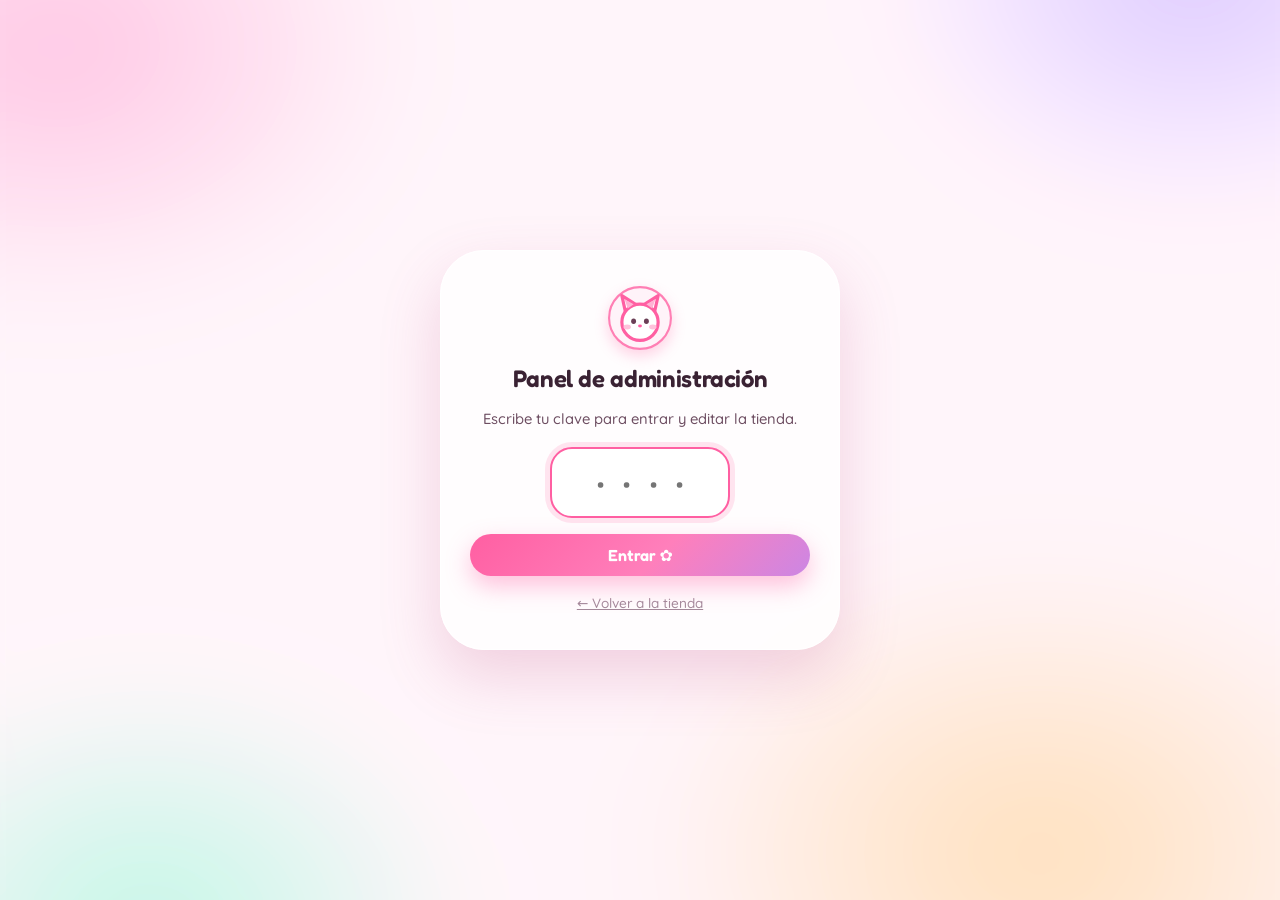
==== commit e1dade59: "Arregla los móviles que se quedaban en la versión vieja La causa: cuando entraba en control un servi" ====
--- a/admin.html
+++ b/admin.html
@@ -20,8 +20,8 @@
 <link rel="preconnect" href="https://fonts.googleapis.com" />
 <link rel="preconnect" href="https://fonts.gstatic.com" crossorigin />
 <link rel="stylesheet" href="https://fonts.googleapis.com/css2?family=Fredoka:wght@400;500;600&family=Quicksand:wght@500;600;700&family=Caveat:wght@600;700&display=swap" />
-<link rel="stylesheet" href="styles.css?v=20260809" />
-<link rel="stylesheet" href="admin.css?v=20260809" />
+<link rel="stylesheet" href="styles.css?v=20260809b" />
+<link rel="stylesheet" href="admin.css?v=20260809b" />
 </head>
 
 <body class="admin" data-install-banner="el panel de administración" data-install-icon="assets/admin-icon-192.png">
@@ -379,8 +379,17 @@
           <button class="tiny-btn danger" type="button" data-reset>Restablecer contenido</button>
         </div>
 
+        <div class="box">
+          <h3>4 · ¿Un teléfono se quedó con la versión vieja?</h3>
+          <p class="sub">La app se actualiza sola al abrirla. Si aun así algún equipo sigue mostrando
+             lo anterior, abre el panel <b>en ese teléfono</b> y pulsa este botón: borra lo que tenga
+             guardado del programa y lo baja de nuevo. <b>No borra productos ni pedidos.</b></p>
+          <button class="tiny-btn danger" type="button" data-forzar-actualizacion>Bajar la versión más reciente</button>
+          <p class="sub" style="margin-top:.6rem">Versión instalada: <b data-version-app>…</b></p>
+        </div>
+
         <div class="note">
-          <b>Consejo:</b> cada vez que subas archivos nuevos a tu hosting, cambia el número <code>?v=20260809</code>
+          <b>Consejo:</b> cada vez que subas archivos nuevos a tu hosting, cambia el número <code>?v=20260809b</code>
           por la fecha del día en <code>index.html</code> y <code>admin.html</code>. Así los clientes ven la versión nueva
           sin tener que borrar caché.
         </div>
@@ -399,11 +408,11 @@
 <div class="sticky-save" data-saved><span>Guardado ✓</span></div>
 <div class="toast-wrap" data-toasts aria-live="polite"></div>
 
-<script defer src="lib/manifest.js?v=20260809"></script>
-<script defer src="lib/store.js?v=20260809"></script>
-<script defer src="lib/tee.js?v=20260809"></script>
-<script defer src="lib/github.js?v=20260809"></script>
-<script defer src="lib/pwa.js?v=20260809"></script>
-<script defer src="admin.js?v=20260809"></script>
+<script defer src="lib/manifest.js?v=20260809b"></script>
+<script defer src="lib/store.js?v=20260809b"></script>
+<script defer src="lib/tee.js?v=20260809b"></script>
+<script defer src="lib/github.js?v=20260809b"></script>
+<script defer src="lib/pwa.js?v=20260809b"></script>
+<script defer src="admin.js?v=20260809b"></script>
 </body>
 </html>
--- a/styles.css
+++ b/styles.css
@@ -377,11 +377,15 @@
   animation: float 6s ease-in-out infinite;
 }
 
-/* logo propio de la tienda en la portada */
+/* logo propio de la tienda en la portada: manda él solo */
+.hero-art.has-logo .hero-orb,
+.hero-art.has-logo .hero-orb-face,
+.hero-art.has-logo .sticker { display: none; }
+
 .hero-logo {
   position: relative; z-index: 1;
-  width: min(88%, 390px); height: auto;
-  filter: drop-shadow(0 18px 34px rgba(214, 96, 152, .28));
+  width: min(100%, 460px); height: auto;
+  filter: drop-shadow(0 16px 30px rgba(214, 96, 152, .22));
   animation: float 7s ease-in-out infinite;
 }
 @media (prefers-reduced-motion: reduce) { .hero-logo { animation: none; } }
@@ -863,6 +867,8 @@
   .wa-float { padding: .9rem; }
   .hero-meta span[aria-hidden] { display: none; }
   .hero-meta { gap: .5rem 1rem; }
+  .hero-art.has-logo { min-height: 0; margin-top: -.6rem; }
+  .hero-logo { width: min(80%, 330px); }
 }
 
 /* =============================================================
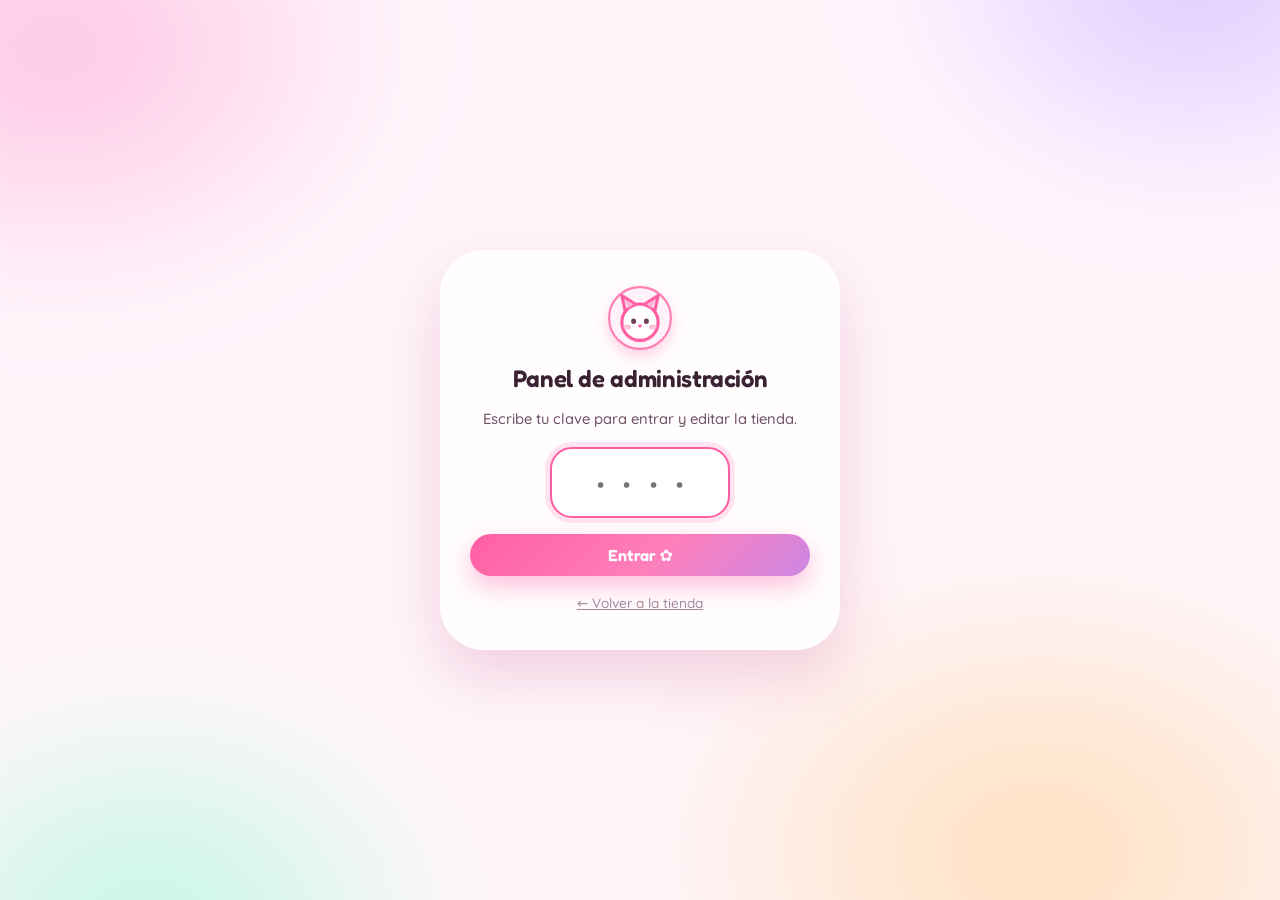
==== commit 5a04876b: "El contenido llega siempre fresco a todos los teléfonos Tres cosas que impedían que los cambios se v" ====
--- a/admin.html
+++ b/admin.html
@@ -297,25 +297,31 @@
           <div>
             <span class="kicker">Guardar y publicar</span>
             <h2>Publicar cambios</h2>
-            <p>Tus cambios ya se ven en este navegador. Para que los vea todo el mundo, sube el archivo generado.</p>
-          </div>
-        </div>
-
-        <div class="box">
-          <h3>1 · Publicar con un botón</h3>
-          <p class="sub">Conecta el panel con tu GitHub una sola vez. Después, publicar es un clic
-             y la web se actualiza sola en menos de un minuto.</p>
+            <p>Lo que editas se ve al instante en este teléfono. Al publicar, lo ve todo el mundo.</p>
+          </div>
+        </div>
+
+        <div class="box">
+          <h3>1 · Publicar</h3>
+          <p class="sub">Conecta el panel una sola vez. Después, publicar es un toque —o ninguno,
+             si activas «Publicar solo»— y la web se actualiza sola en menos de un minuto.</p>
 
           <div class="pub-state" data-pub-state>
             <span class="pub-dot"></span>
             <span data-pub-text>Revisando…</span>
           </div>
 
+          <label class="auto-pub">
+            <input type="checkbox" data-auto-publicar />
+            <span><b>Publicar solo</b> — cada cambio que guardes sale a la web sin que pulses nada</span>
+          </label>
+
           <div style="display:flex;gap:.5rem;flex-wrap:wrap;margin-top:.9rem">
             <button class="btn btn-primary" type="button" data-publish-now>Publicar en la web 🚀</button>
-            <button class="tiny-btn" type="button" data-gh-toggle>Conexión con GitHub</button>
+            <button class="tiny-btn" type="button" data-gh-wizard>Conectar (una sola vez)</button>
+            <button class="tiny-btn" type="button" data-gh-toggle>Ajustes avanzados</button>
+            <button class="tiny-btn" type="button" data-export-manifest>Descargar el archivo</button>
             <button class="tiny-btn" type="button" data-preview-manifest>Ver el contenido</button>
-            <button class="tiny-btn" type="button" data-export-manifest>Descargar el archivo</button>
           </div>
 
           <pre data-manifest-preview hidden style="margin-top:1rem;max-height:280px;overflow:auto;background:#2b1f28;color:#ffd7ea;padding:1rem;border-radius:16px;font-size:.75rem"></pre>
--- a/admin.css
+++ b/admin.css
@@ -224,6 +224,30 @@
 .side-publish-state.pending { color: #b07600; }
 .side-publish-state.ok { color: #1f9d76; }
 
+.auto-pub {
+  display: flex; align-items: center; gap: .6rem; cursor: pointer;
+  margin-top: .7rem; padding: .7rem .9rem; border-radius: var(--r);
+  background: #fff; border: 2px solid var(--line);
+  font-size: .88rem; color: var(--ink-soft); line-height: 1.35;
+}
+.auto-pub:hover { border-color: #ffc2d2; }
+.auto-pub input { width: 20px; height: 20px; flex: none; accent-color: var(--accent); }
+.auto-pub b { color: var(--ink); }
+
+/* pasos del asistente de conexión */
+.paso {
+  display: grid; grid-template-columns: 34px 1fr; gap: .8rem; align-items: start;
+  padding: 1rem; border-radius: var(--r); background: #fffafd; border: 2px solid var(--line);
+}
+.paso-n {
+  width: 34px; height: 34px; border-radius: 50%;
+  background: linear-gradient(135deg, var(--accent), var(--accent-2)); color: #fff;
+  display: grid; place-items: center;
+  font-family: var(--display); font-weight: 600; font-size: 1.05rem;
+}
+.paso b { font-family: var(--display); font-weight: 600; font-size: 1.02rem; }
+.paso .sub { margin: .25rem 0 .7rem; }
+
 .gh-box {
   margin-top: 1.1rem; padding: 1.1rem; border-radius: var(--r);
   border: 2px dashed var(--line-strong); background: #fffafd;
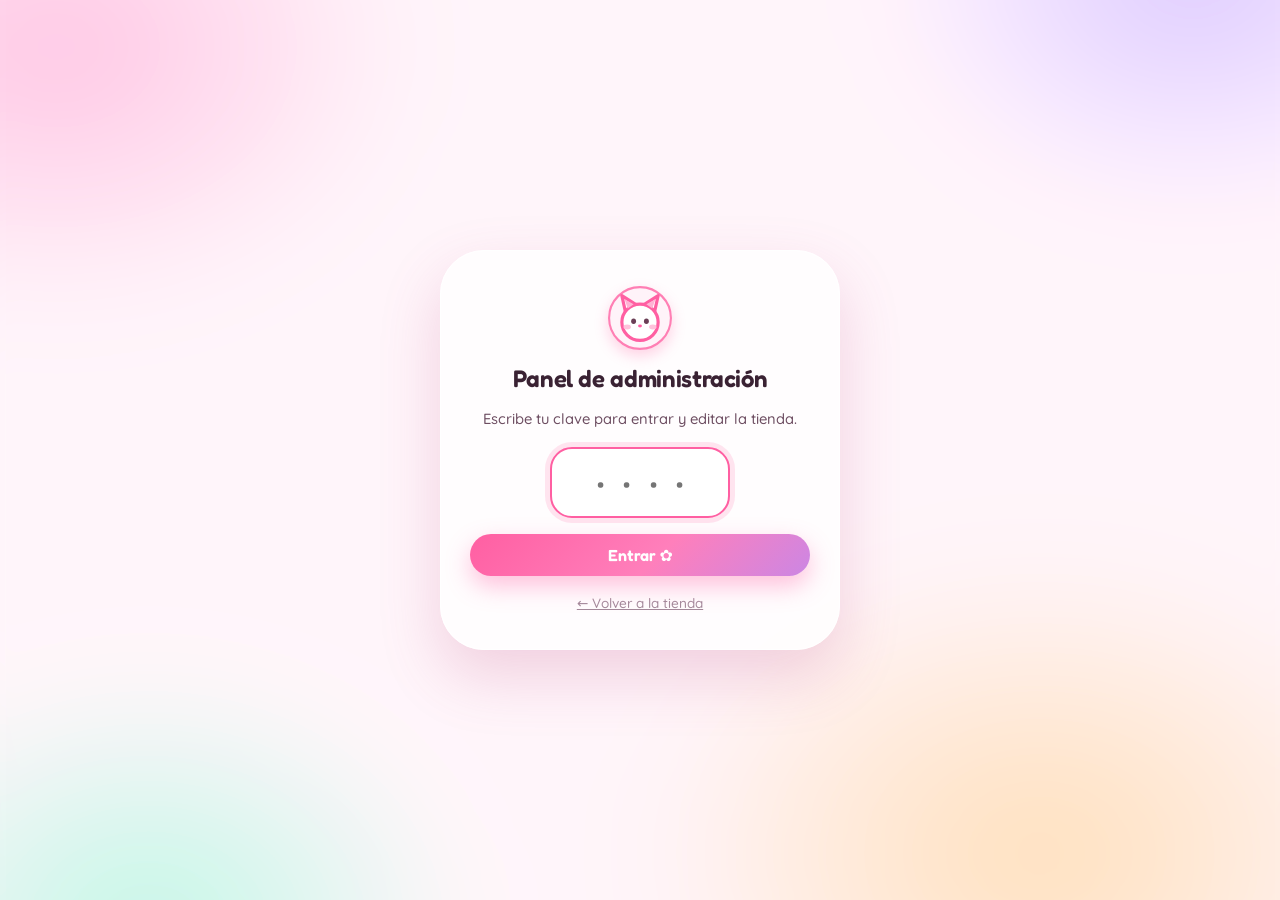
==== commit 7fe4a472: "Simplifica publicar: un botón y nada más La pestaña Publicar queda con el botón grande y su aviso. R" ====
--- a/admin.html
+++ b/admin.html
@@ -301,10 +301,10 @@
           </div>
         </div>
 
-        <div class="box">
-          <h3>1 · Publicar</h3>
-          <p class="sub">Conecta el panel una sola vez. Después, publicar es un toque —o ninguno,
-             si activas «Publicar solo»— y la web se actualiza sola en menos de un minuto.</p>
+        <div class="box publicar-caja">
+          <button class="btn btn-primary btn-block btn-publicar" type="button" data-publish-now>
+            Publicar en la web 🚀
+          </button>
 
           <div class="pub-state" data-pub-state>
             <span class="pub-dot"></span>
@@ -315,10 +315,12 @@
             <input type="checkbox" data-auto-publicar />
             <span><b>Publicar solo</b> — cada cambio que guardes sale a la web sin que pulses nada</span>
           </label>
-
+        </div>
+
+        <details class="box mas-opciones">
+          <summary>Más opciones</summary>
           <div style="display:flex;gap:.5rem;flex-wrap:wrap;margin-top:.9rem">
-            <button class="btn btn-primary" type="button" data-publish-now>Publicar en la web 🚀</button>
-            <button class="tiny-btn" type="button" data-gh-wizard>Conectar (una sola vez)</button>
+            <button class="tiny-btn" type="button" data-gh-wizard>Volver a conectar</button>
             <button class="tiny-btn" type="button" data-gh-toggle>Ajustes avanzados</button>
             <button class="tiny-btn" type="button" data-export-manifest>Descargar el archivo</button>
             <button class="tiny-btn" type="button" data-preview-manifest>Ver el contenido</button>
@@ -368,37 +370,31 @@
               </p>
             </details>
           </div>
-        </div>
-
-        <div class="box">
-          <h3>2 · Copia de seguridad</h3>
+
+          <hr style="border:0;border-top:2px solid var(--line);margin:1.2rem 0" />
+
+          <h4>Copia de seguridad</h4>
           <p class="sub">Guarda un respaldo con todo (productos, franelas, ajustes y pedidos) o restaura uno anterior.</p>
           <div style="display:flex;gap:.5rem;flex-wrap:wrap">
             <button class="tiny-btn solid" type="button" data-backup>Descargar respaldo</button>
             <label class="tiny-btn">Restaurar respaldo<input type="file" accept="application/json" hidden data-restore /></label>
           </div>
-        </div>
-
-        <div class="box">
-          <h3>3 · Volver a empezar</h3>
-          <p class="sub">Borra los cambios guardados en este navegador y vuelve al contenido del archivo manifest.js.</p>
-          <button class="tiny-btn danger" type="button" data-reset>Restablecer contenido</button>
-        </div>
-
-        <div class="box">
-          <h3>4 · ¿Un teléfono se quedó con la versión vieja?</h3>
+
+          <hr style="border:0;border-top:2px solid var(--line);margin:1.2rem 0" />
+
+          <h4>¿Un teléfono se quedó con la versión vieja?</h4>
           <p class="sub">La app se actualiza sola al abrirla. Si aun así algún equipo sigue mostrando
-             lo anterior, abre el panel <b>en ese teléfono</b> y pulsa este botón: borra lo que tenga
-             guardado del programa y lo baja de nuevo. <b>No borra productos ni pedidos.</b></p>
+             lo anterior, abre el panel <b>en ese teléfono</b> y pulsa este botón. <b>No borra productos ni pedidos.</b></p>
           <button class="tiny-btn danger" type="button" data-forzar-actualizacion>Bajar la versión más reciente</button>
           <p class="sub" style="margin-top:.6rem">Versión instalada: <b data-version-app>…</b></p>
-        </div>
-
-        <div class="note">
-          <b>Consejo:</b> cada vez que subas archivos nuevos a tu hosting, cambia el número <code>?v=20260809b</code>
-          por la fecha del día en <code>index.html</code> y <code>admin.html</code>. Así los clientes ven la versión nueva
-          sin tener que borrar caché.
-        </div>
+
+          <hr style="border:0;border-top:2px solid var(--line);margin:1.2rem 0" />
+
+          <h4>Volver a empezar</h4>
+          <p class="sub">Borra los cambios guardados en este teléfono y vuelve al contenido publicado.</p>
+          <button class="tiny-btn danger" type="button" data-reset>Restablecer contenido</button>
+        </details>
+
       </section>
 
     </div>
--- a/admin.css
+++ b/admin.css
@@ -224,6 +224,21 @@
 .side-publish-state.pending { color: #b07600; }
 .side-publish-state.ok { color: #1f9d76; }
 
+/* La caja de publicar: el botón manda, lo demás es secundario */
+.publicar-caja { padding: 1.4rem 1.2rem; }
+.btn-publicar { font-size: 1.15rem; padding: 1.1rem 1.5rem; }
+.publicar-caja .pub-state { margin-top: .9rem; }
+
+.mas-opciones > summary {
+  cursor: pointer; font-family: var(--display); font-weight: 600;
+  font-size: 1rem; color: var(--ink-soft); list-style: none;
+  display: flex; align-items: center; gap: .5rem;
+}
+.mas-opciones > summary::after { content: "▾"; color: var(--accent); }
+.mas-opciones[open] > summary::after { content: "▴"; }
+.mas-opciones > summary::-webkit-details-marker { display: none; }
+.mas-opciones h4 { font-family: var(--display); font-size: 1rem; margin-bottom: .2rem; }
+
 .auto-pub {
   display: flex; align-items: center; gap: .6rem; cursor: pointer;
   margin-top: .7rem; padding: .7rem .9rem; border-radius: var(--r);
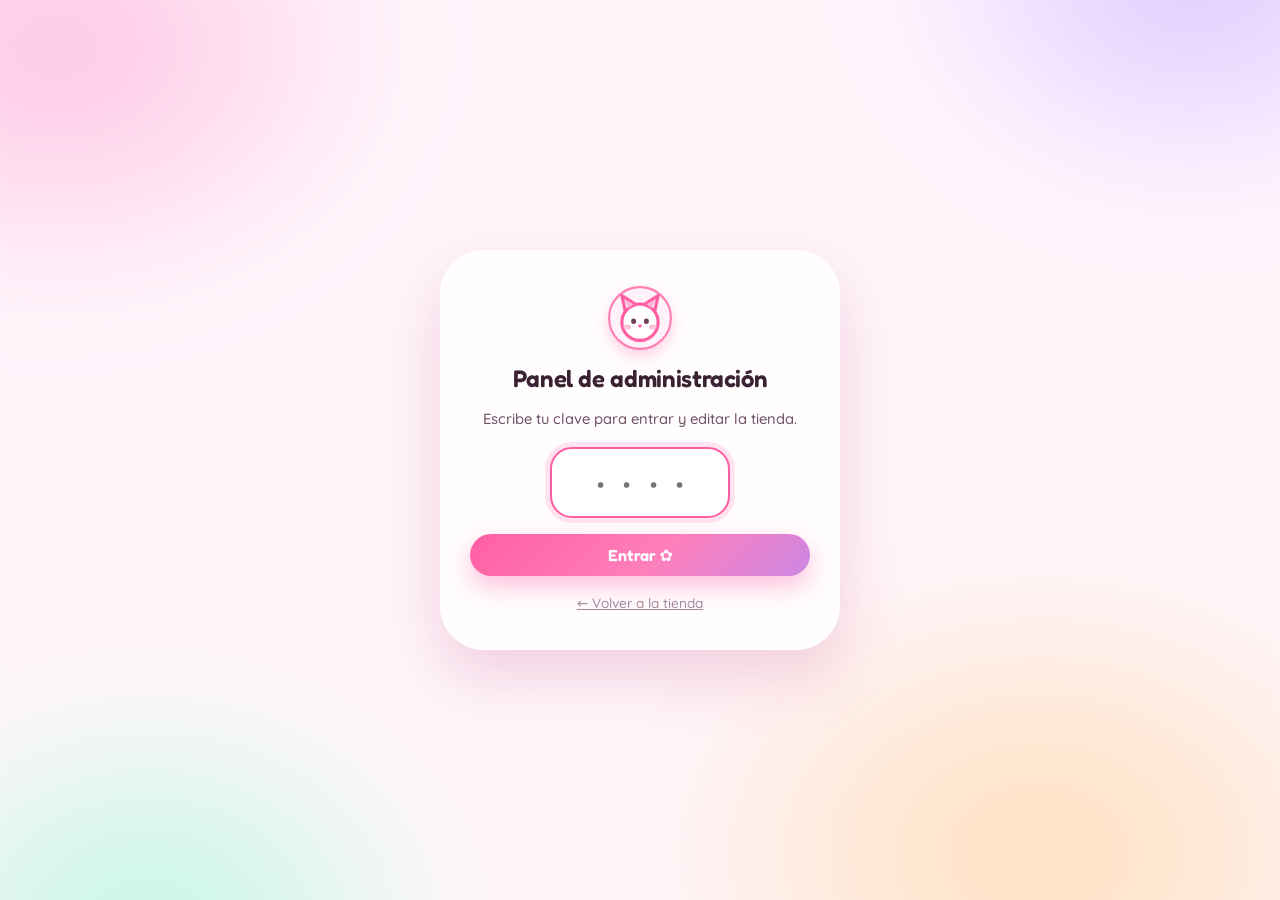
==== commit f4d709aa: "Publicar fuerza la publicación, sin errores de choque El error "alguien más cambió el archivo" lo ca" ====
--- a/admin.html
+++ b/admin.html
@@ -20,8 +20,8 @@
 <link rel="preconnect" href="https://fonts.googleapis.com" />
 <link rel="preconnect" href="https://fonts.gstatic.com" crossorigin />
 <link rel="stylesheet" href="https://fonts.googleapis.com/css2?family=Fredoka:wght@400;500;600&family=Quicksand:wght@500;600;700&family=Caveat:wght@600;700&display=swap" />
-<link rel="stylesheet" href="styles.css?v=20260809b" />
-<link rel="stylesheet" href="admin.css?v=20260809b" />
+<link rel="stylesheet" href="styles.css?v=20260811" />
+<link rel="stylesheet" href="admin.css?v=20260811" />
 </head>
 
 <body class="admin" data-install-banner="el panel de administración" data-install-icon="assets/admin-icon-192.png">
@@ -311,10 +311,6 @@
             <span data-pub-text>Revisando…</span>
           </div>
 
-          <label class="auto-pub">
-            <input type="checkbox" data-auto-publicar />
-            <span><b>Publicar solo</b> — cada cambio que guardes sale a la web sin que pulses nada</span>
-          </label>
         </div>
 
         <details class="box mas-opciones">
@@ -410,11 +406,11 @@
 <div class="sticky-save" data-saved><span>Guardado ✓</span></div>
 <div class="toast-wrap" data-toasts aria-live="polite"></div>
 
-<script defer src="lib/manifest.js?v=20260809b"></script>
-<script defer src="lib/store.js?v=20260809b"></script>
-<script defer src="lib/tee.js?v=20260809b"></script>
-<script defer src="lib/github.js?v=20260809b"></script>
-<script defer src="lib/pwa.js?v=20260809b"></script>
-<script defer src="admin.js?v=20260809b"></script>
+<script defer src="lib/manifest.js?v=20260811"></script>
+<script defer src="lib/store.js?v=20260811"></script>
+<script defer src="lib/tee.js?v=20260811"></script>
+<script defer src="lib/github.js?v=20260811"></script>
+<script defer src="lib/pwa.js?v=20260811"></script>
+<script defer src="admin.js?v=20260811"></script>
 </body>
 </html>
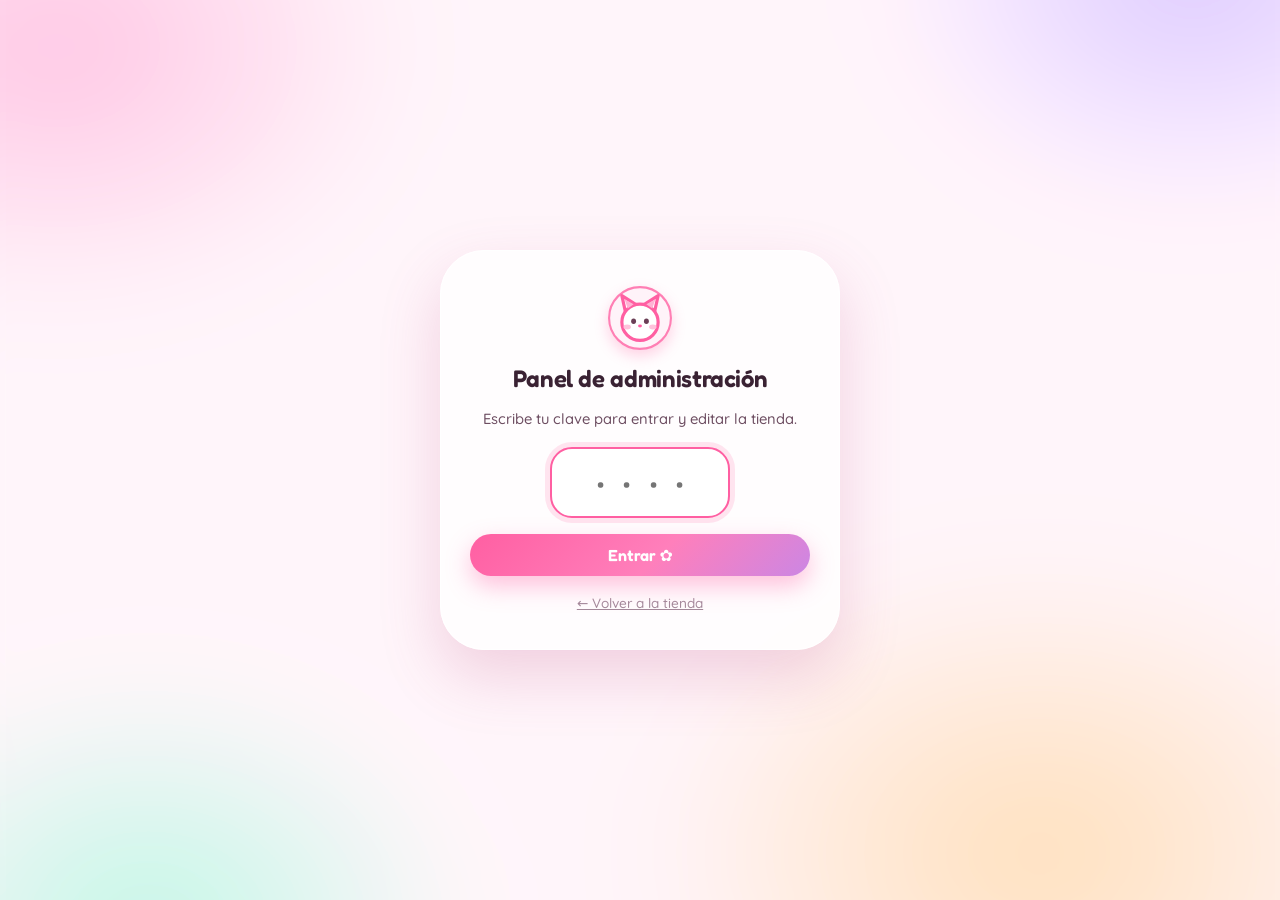
==== commit e95d0f13: "El service worker deja de guardar copias Era la causa de que algunos teléfonos siguieran mostrando e" ====
--- a/admin.html
+++ b/admin.html
@@ -20,8 +20,9 @@
 <link rel="preconnect" href="https://fonts.googleapis.com" />
 <link rel="preconnect" href="https://fonts.gstatic.com" crossorigin />
 <link rel="stylesheet" href="https://fonts.googleapis.com/css2?family=Fredoka:wght@400;500;600&family=Quicksand:wght@500;600;700&family=Caveat:wght@600;700&display=swap" />
-<link rel="stylesheet" href="styles.css?v=20260811" />
-<link rel="stylesheet" href="admin.css?v=20260811" />
+<link rel="stylesheet" href="styles.css?v=20260812" />
+<link rel="stylesheet" href="admin.css?v=20260812" />
+<script>window.__VER__="2026-08-12-a";</script>
 </head>
 
 <body class="admin" data-install-banner="el panel de administración" data-install-icon="assets/admin-icon-192.png">
@@ -406,11 +407,11 @@
 <div class="sticky-save" data-saved><span>Guardado ✓</span></div>
 <div class="toast-wrap" data-toasts aria-live="polite"></div>
 
-<script defer src="lib/manifest.js?v=20260811"></script>
-<script defer src="lib/store.js?v=20260811"></script>
-<script defer src="lib/tee.js?v=20260811"></script>
-<script defer src="lib/github.js?v=20260811"></script>
-<script defer src="lib/pwa.js?v=20260811"></script>
-<script defer src="admin.js?v=20260811"></script>
+<script defer src="lib/manifest.js?v=20260812"></script>
+<script defer src="lib/store.js?v=20260812"></script>
+<script defer src="lib/tee.js?v=20260812"></script>
+<script defer src="lib/github.js?v=20260812"></script>
+<script defer src="lib/pwa.js?v=20260812"></script>
+<script defer src="admin.js?v=20260812"></script>
 </body>
 </html>
